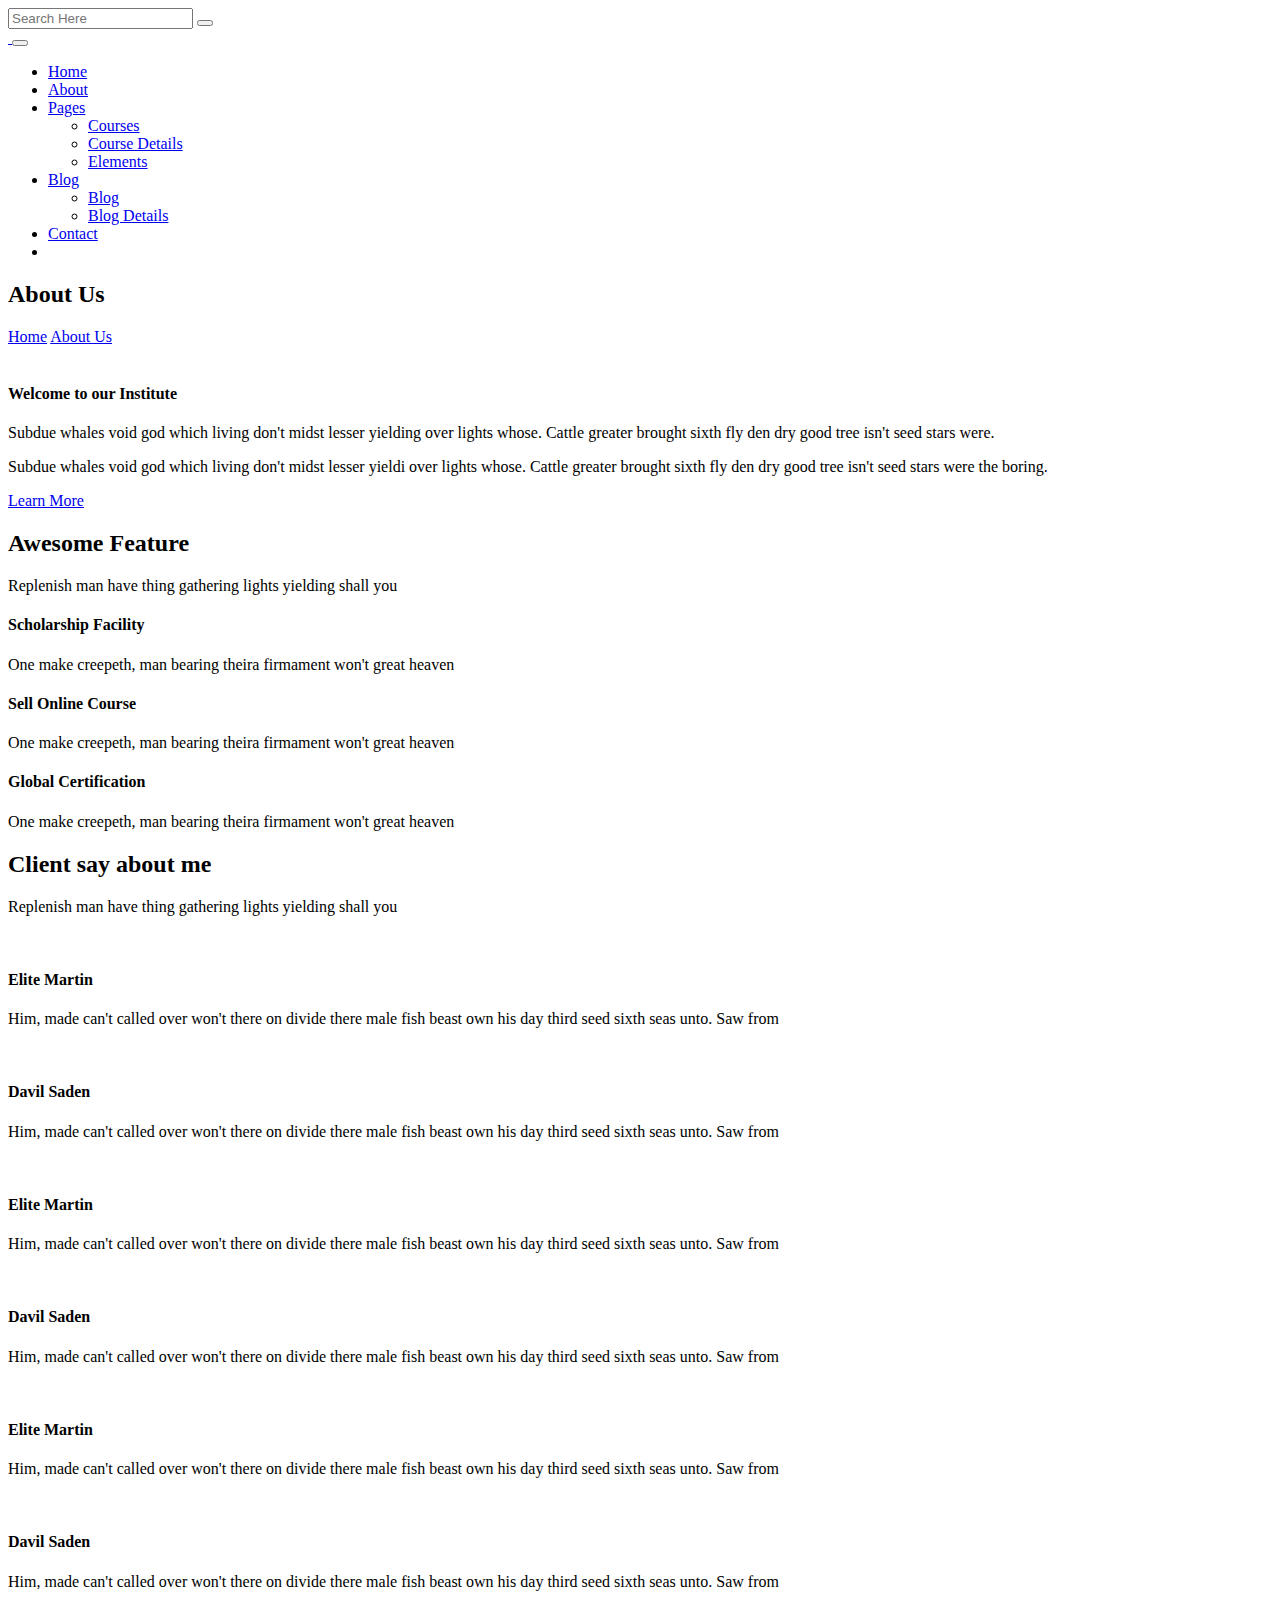
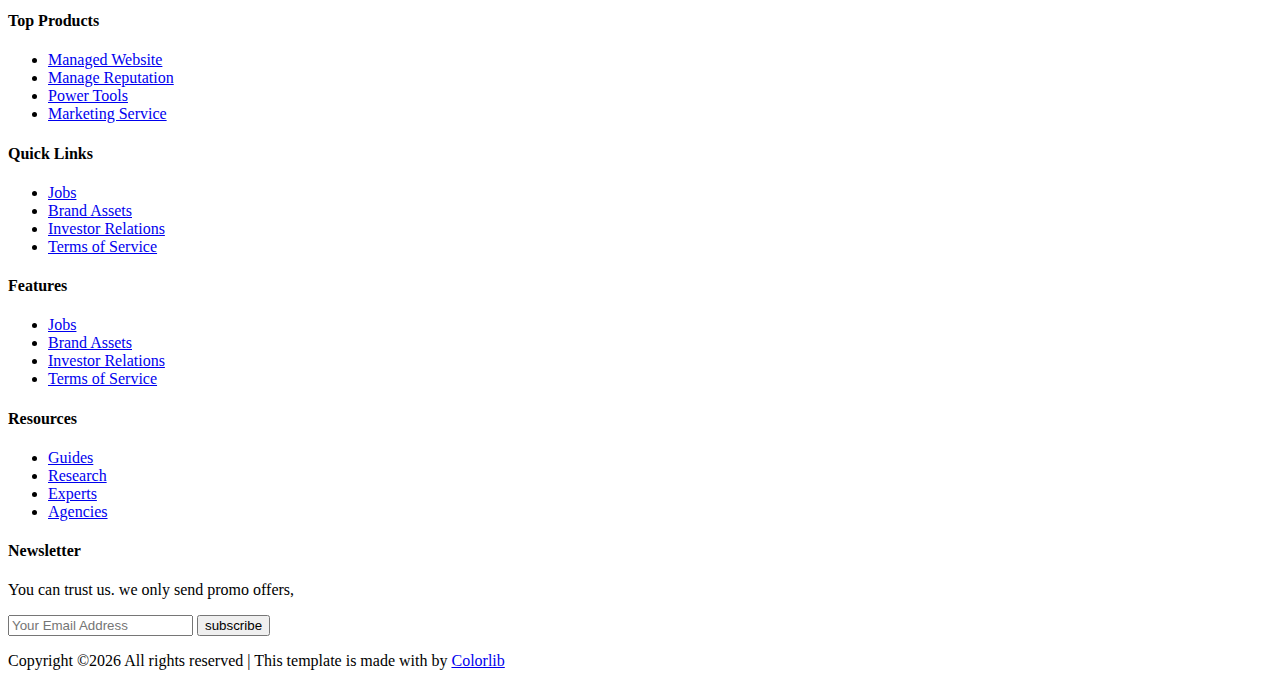
==== edit/about-us.html @ 86779895 "Add files via upload" ====
<!DOCTYPE html>
<html lang="en">
  <head>
    <!-- Required meta tags -->
    <meta charset="utf-8" />
    <meta
      name="viewport"
      content="width=device-width, initial-scale=1, shrink-to-fit=no"
    />
    <link rel="icon" href="img/favicon.png" type="image/png" />
    <title>About Us</title>
    <!-- Bootstrap CSS -->
    <link rel="stylesheet" href="css/bootstrap.css" />
    <link rel="stylesheet" href="css/flaticon.css" />
    <link rel="stylesheet" href="css/themify-icons.css" />
    <link rel="stylesheet" href="vendors/owl-carousel/owl.carousel.min.css" />
    <link rel="stylesheet" href="vendors/nice-select/css/nice-select.css" />
    <!-- main css -->
    <link rel="stylesheet" href="css/style.css" />
  </head>

  <body>
    <!--================ Start Header Menu Area =================-->
    <header class="header_area white-header">
      <div class="main_menu">
        <div class="search_input" id="search_input_box">
          <div class="container">
            <form class="d-flex justify-content-between" method="" action="">
              <input
                type="text"
                class="form-control"
                id="search_input"
                placeholder="Search Here"
              />
              <button type="submit" class="btn"></button>
              <span
                class="ti-close"
                id="close_search"
                title="Close Search"
              ></span>
            </form>
          </div>
        </div>

        <nav class="navbar navbar-expand-lg navbar-light">
          <div class="container">
            <!-- Brand and toggle get grouped for better mobile display -->
            <a class="navbar-brand" href="index.html">
              <img class="logo-2" src="img/logo2.png" alt="" />
            </a>
            <button
              class="navbar-toggler"
              type="button"
              data-toggle="collapse"
              data-target="#navbarSupportedContent"
              aria-controls="navbarSupportedContent"
              aria-expanded="false"
              aria-label="Toggle navigation"
            >
              <span class="icon-bar"></span> <span class="icon-bar"></span>
              <span class="icon-bar"></span>
            </button>
            <!-- Collect the nav links, forms, and other content for toggling -->
            <div
              class="collapse navbar-collapse offset"
              id="navbarSupportedContent"
            >
              <ul class="nav navbar-nav menu_nav ml-auto">
                <li class="nav-item">
                  <a class="nav-link" href="index.html">Home</a>
                </li>
                <li class="nav-item active">
                  <a class="nav-link" href="about-us.html">About</a>
                </li>
                <li class="nav-item submenu dropdown">
                  <a
                    href="#"
                    class="nav-link dropdown-toggle"
                    data-toggle="dropdown"
                    role="button"
                    aria-haspopup="true"
                    aria-expanded="false"
                    >Pages</a
                  >
                  <ul class="dropdown-menu">
                    <li class="nav-item">
                      <a class="nav-link" href="courses.html">Courses</a>
                    </li>
                    <li class="nav-item">
                      <a class="nav-link" href="course-details.html"
                        >Course Details</a
                      >
                    </li>
                    <li class="nav-item">
                      <a class="nav-link" href="elements.html">Elements</a>
                    </li>
                  </ul>
                </li>
                <li class="nav-item submenu dropdown">
                  <a
                    href="#"
                    class="nav-link dropdown-toggle"
                    data-toggle="dropdown"
                    role="button"
                    aria-haspopup="true"
                    aria-expanded="false"
                    >Blog</a
                  >
                  <ul class="dropdown-menu">
                    <li class="nav-item">
                      <a class="nav-link" href="blog.html">Blog</a>
                    </li>
                    <li class="nav-item">
                      <a class="nav-link" href="single-blog.html"
                        >Blog Details</a
                      >
                    </li>
                  </ul>
                </li>
                <li class="nav-item">
                  <a class="nav-link" href="contact.html">Contact</a>
                </li>
                <li class="nav-item">
                  <a href="#" class="nav-link search" id="search">
                    <i class="ti-search"></i>
                  </a>
                </li>
              </ul>
            </div>
          </div>
        </nav>
      </div>
    </header>
    <!--================ End Header Menu Area =================-->

    <!--================Home Banner Area =================-->
    <section class="banner_area">
      <div class="banner_inner d-flex align-items-center">
        <div class="overlay"></div>
        <div class="container">
          <div class="row justify-content-center">
            <div class="col-lg-6">
              <div class="banner_content text-center">
                <h2>About Us</h2>
                <div class="page_link">
                  <a href="index.html">Home</a>
                  <a href="about-us.html">About Us</a>
                </div>
              </div>
            </div>
          </div>
        </div>
      </div>
    </section>
    <!--================End Home Banner Area =================-->

    <!--================ Start About Area =================-->
    <section class="about_area section_gap">
      <div class="container">
        <div class="row h_blog_item">
          <div class="col-lg-6">
            <div class="h_blog_img">
              <img class="img-fluid" src="img/about.png" alt="" />
            </div>
          </div>
          <div class="col-lg-6">
            <div class="h_blog_text">
              <div class="h_blog_text_inner left right">
                <h4>Welcome to our Institute</h4>
                <p>
                  Subdue whales void god which living don't midst lesser
                  yielding over lights whose. Cattle greater brought sixth fly
                  den dry good tree isn't seed stars were.
                </p>
                <p>
                  Subdue whales void god which living don't midst lesser yieldi
                  over lights whose. Cattle greater brought sixth fly den dry
                  good tree isn't seed stars were the boring.
                </p>
                <a class="primary-btn" href="#">
                  Learn More <i class="ti-arrow-right ml-1"></i>
                </a>
              </div>
            </div>
          </div>
        </div>
      </div>
    </section>
    <!--================ End About Area =================-->

    <!--================ Start Feature Area =================-->
    <section class="feature_area section_gap_top title-bg">
      <div class="container">
        <div class="row justify-content-center">
          <div class="col-lg-5">
            <div class="main_title">
              <h2 class="mb-3 text-white">Awesome Feature</h2>
              <p>
                Replenish man have thing gathering lights yielding shall you
              </p>
            </div>
          </div>
        </div>
        <div class="row">
          <div class="col-lg-4 col-md-6">
            <div class="single_feature">
              <div class="icon"><span class="flaticon-student"></span></div>
              <div class="desc">
                <h4 class="mt-3 mb-2">Scholarship Facility</h4>
                <p>
                  One make creepeth, man bearing theira firmament won't great
                  heaven
                </p>
              </div>
            </div>
          </div>

          <div class="col-lg-4 col-md-6">
            <div class="single_feature">
              <div class="icon"><span class="flaticon-book"></span></div>
              <div class="desc">
                <h4 class="mt-3 mb-2">Sell Online Course</h4>
                <p>
                  One make creepeth, man bearing theira firmament won't great
                  heaven
                </p>
              </div>
            </div>
          </div>

          <div class="col-lg-4 col-md-6">
            <div class="single_feature">
              <div class="icon"><span class="flaticon-earth"></span></div>
              <div class="desc">
                <h4 class="mt-3 mb-2">Global Certification</h4>
                <p>
                  One make creepeth, man bearing theira firmament won't great
                  heaven
                </p>
              </div>
            </div>
          </div>
        </div>
      </div>
    </section>
    <!--================ End Feature Area =================-->

    <!--================ Start Testimonial Area =================-->
    <div class="testimonial_area section_gap">
      <div class="container">
        <div class="row justify-content-center">
          <div class="col-lg-5">
            <div class="main_title">
              <h2 class="mb-3">Client say about me</h2>
              <p>
                Replenish man have thing gathering lights yielding shall you
              </p>
            </div>
          </div>
        </div>

        <div class="row">
          <div class="testi_slider owl-carousel">
            <div class="testi_item">
              <div class="row">
                <div class="col-lg-4 col-md-6">
                  <img src="img/testimonials/t1.jpg" alt="" />
                </div>
                <div class="col-lg-8">
                  <div class="testi_text">
                    <h4>Elite Martin</h4>
                    <p>
                      Him, made can't called over won't there on divide there
                      male fish beast own his day third seed sixth seas unto.
                      Saw from
                    </p>
                  </div>
                </div>
              </div>
            </div>
            <div class="testi_item">
              <div class="row">
                <div class="col-lg-4 col-md-6">
                  <img src="img/testimonials/t2.jpg" alt="" />
                </div>
                <div class="col-lg-8">
                  <div class="testi_text">
                    <h4>Davil Saden</h4>
                    <p>
                      Him, made can't called over won't there on divide there
                      male fish beast own his day third seed sixth seas unto.
                      Saw from
                    </p>
                  </div>
                </div>
              </div>
            </div>
            <div class="testi_item">
              <div class="row">
                <div class="col-lg-4 col-md-6">
                  <img src="img/testimonials/t1.jpg" alt="" />
                </div>
                <div class="col-lg-8">
                  <div class="testi_text">
                    <h4>Elite Martin</h4>
                    <p>
                      Him, made can't called over won't there on divide there
                      male fish beast own his day third seed sixth seas unto.
                      Saw from
                    </p>
                  </div>
                </div>
              </div>
            </div>
            <div class="testi_item">
              <div class="row">
                <div class="col-lg-4 col-md-6">
                  <img src="img/testimonials/t2.jpg" alt="" />
                </div>
                <div class="col-lg-8">
                  <div class="testi_text">
                    <h4>Davil Saden</h4>
                    <p>
                      Him, made can't called over won't there on divide there
                      male fish beast own his day third seed sixth seas unto.
                      Saw from
                    </p>
                  </div>
                </div>
              </div>
            </div>
            <div class="testi_item">
              <div class="row">
                <div class="col-lg-4 col-md-6">
                  <img src="img/testimonials/t1.jpg" alt="" />
                </div>
                <div class="col-lg-8">
                  <div class="testi_text">
                    <h4>Elite Martin</h4>
                    <p>
                      Him, made can't called over won't there on divide there
                      male fish beast own his day third seed sixth seas unto.
                      Saw from
                    </p>
                  </div>
                </div>
              </div>
            </div>
            <div class="testi_item">
              <div class="row">
                <div class="col-lg-4 col-md-6">
                  <img src="img/testimonials/t2.jpg" alt="" />
                </div>
                <div class="col-lg-8">
                  <div class="testi_text">
                    <h4>Davil Saden</h4>
                    <p>
                      Him, made can't called over won't there on divide there
                      male fish beast own his day third seed sixth seas unto.
                      Saw from
                    </p>
                  </div>
                </div>
              </div>
            </div>
          </div>
        </div>
      </div>
    </div>
    <!--================ End Testimonial Area =================-->

    <!--================ Start footer Area  =================-->
    <footer class="footer-area section_gap">
      <div class="container">
        <div class="row">
          <div class="col-lg-2 col-md-6 single-footer-widget">
            <h4>Top Products</h4>
            <ul>
              <li><a href="#">Managed Website</a></li>
              <li><a href="#">Manage Reputation</a></li>
              <li><a href="#">Power Tools</a></li>
              <li><a href="#">Marketing Service</a></li>
            </ul>
          </div>
          <div class="col-lg-2 col-md-6 single-footer-widget">
            <h4>Quick Links</h4>
            <ul>
              <li><a href="#">Jobs</a></li>
              <li><a href="#">Brand Assets</a></li>
              <li><a href="#">Investor Relations</a></li>
              <li><a href="#">Terms of Service</a></li>
            </ul>
          </div>
          <div class="col-lg-2 col-md-6 single-footer-widget">
            <h4>Features</h4>
            <ul>
              <li><a href="#">Jobs</a></li>
              <li><a href="#">Brand Assets</a></li>
              <li><a href="#">Investor Relations</a></li>
              <li><a href="#">Terms of Service</a></li>
            </ul>
          </div>
          <div class="col-lg-2 col-md-6 single-footer-widget">
            <h4>Resources</h4>
            <ul>
              <li><a href="#">Guides</a></li>
              <li><a href="#">Research</a></li>
              <li><a href="#">Experts</a></li>
              <li><a href="#">Agencies</a></li>
            </ul>
          </div>
          <div class="col-lg-4 col-md-6 single-footer-widget">
            <h4>Newsletter</h4>
            <p>You can trust us. we only send promo offers,</p>
            <div class="form-wrap" id="mc_embed_signup">
              <form
                target="_blank"
                action="https://spondonit.us12.list-manage.com/subscribe/post?u=1462626880ade1ac87bd9c93a&amp;id=92a4423d01"
                method="get"
                class="form-inline"
              >
                <input
                  class="form-control"
                  name="EMAIL"
                  placeholder="Your Email Address"
                  onfocus="this.placeholder = ''"
                  onblur="this.placeholder = 'Your Email Address'"
                  required=""
                  type="email"
                />
                <button class="click-btn btn btn-default">
                  <span>subscribe</span>
                </button>
                <div style="position: absolute; left: -5000px;">
                  <input
                    name="b_36c4fd991d266f23781ded980_aefe40901a"
                    tabindex="-1"
                    value=""
                    type="text"
                  />
                </div>

                <div class="info"></div>
              </form>
            </div>
          </div>
        </div>
        <div class="row footer-bottom d-flex justify-content-between">
          <p class="col-lg-8 col-sm-12 footer-text m-0 text-white">
            <!-- Link back to Colorlib can't be removed. Template is licensed under CC BY 3.0. -->
Copyright &copy;<script>document.write(new Date().getFullYear());</script> All rights reserved | This template is made with <i class="ti-heart" aria-hidden="true"></i> by <a href="https://colorlib.com" target="_blank">Colorlib</a>
<!-- Link back to Colorlib can't be removed. Template is licensed under CC BY 3.0. -->
          </p>
          <div class="col-lg-4 col-sm-12 footer-social">
            <a href="#"><i class="ti-facebook"></i></a>
            <a href="#"><i class="ti-twitter"></i></a>
            <a href="#"><i class="ti-dribbble"></i></a>
            <a href="#"><i class="ti-linkedin"></i></a>
          </div>
        </div>
      </div>
    </footer>
    <!--================ End footer Area  =================-->

    <!-- Optional JavaScript -->
    <!-- jQuery first, then Popper.js, then Bootstrap JS -->
    <script src="js/jquery-3.2.1.min.js"></script>
    <script src="js/popper.js"></script>
    <script src="js/bootstrap.min.js"></script>
    <script src="vendors/nice-select/js/jquery.nice-select.min.js"></script>
    <script src="vendors/owl-carousel/owl.carousel.min.js"></script>
    <script src="js/owl-carousel-thumb.min.js"></script>
    <script src="js/jquery.ajaxchimp.min.js"></script>
    <script src="js/mail-script.js"></script>
    <!--gmaps Js-->
    <script src="https://maps.googleapis.com/maps/api/js?key=AIzaSyCjCGmQ0Uq4exrzdcL6rvxywDDOvfAu6eE"></script>
    <script src="js/gmaps.min.js"></script>
    <script src="js/theme.js"></script>
  </body>
</html>
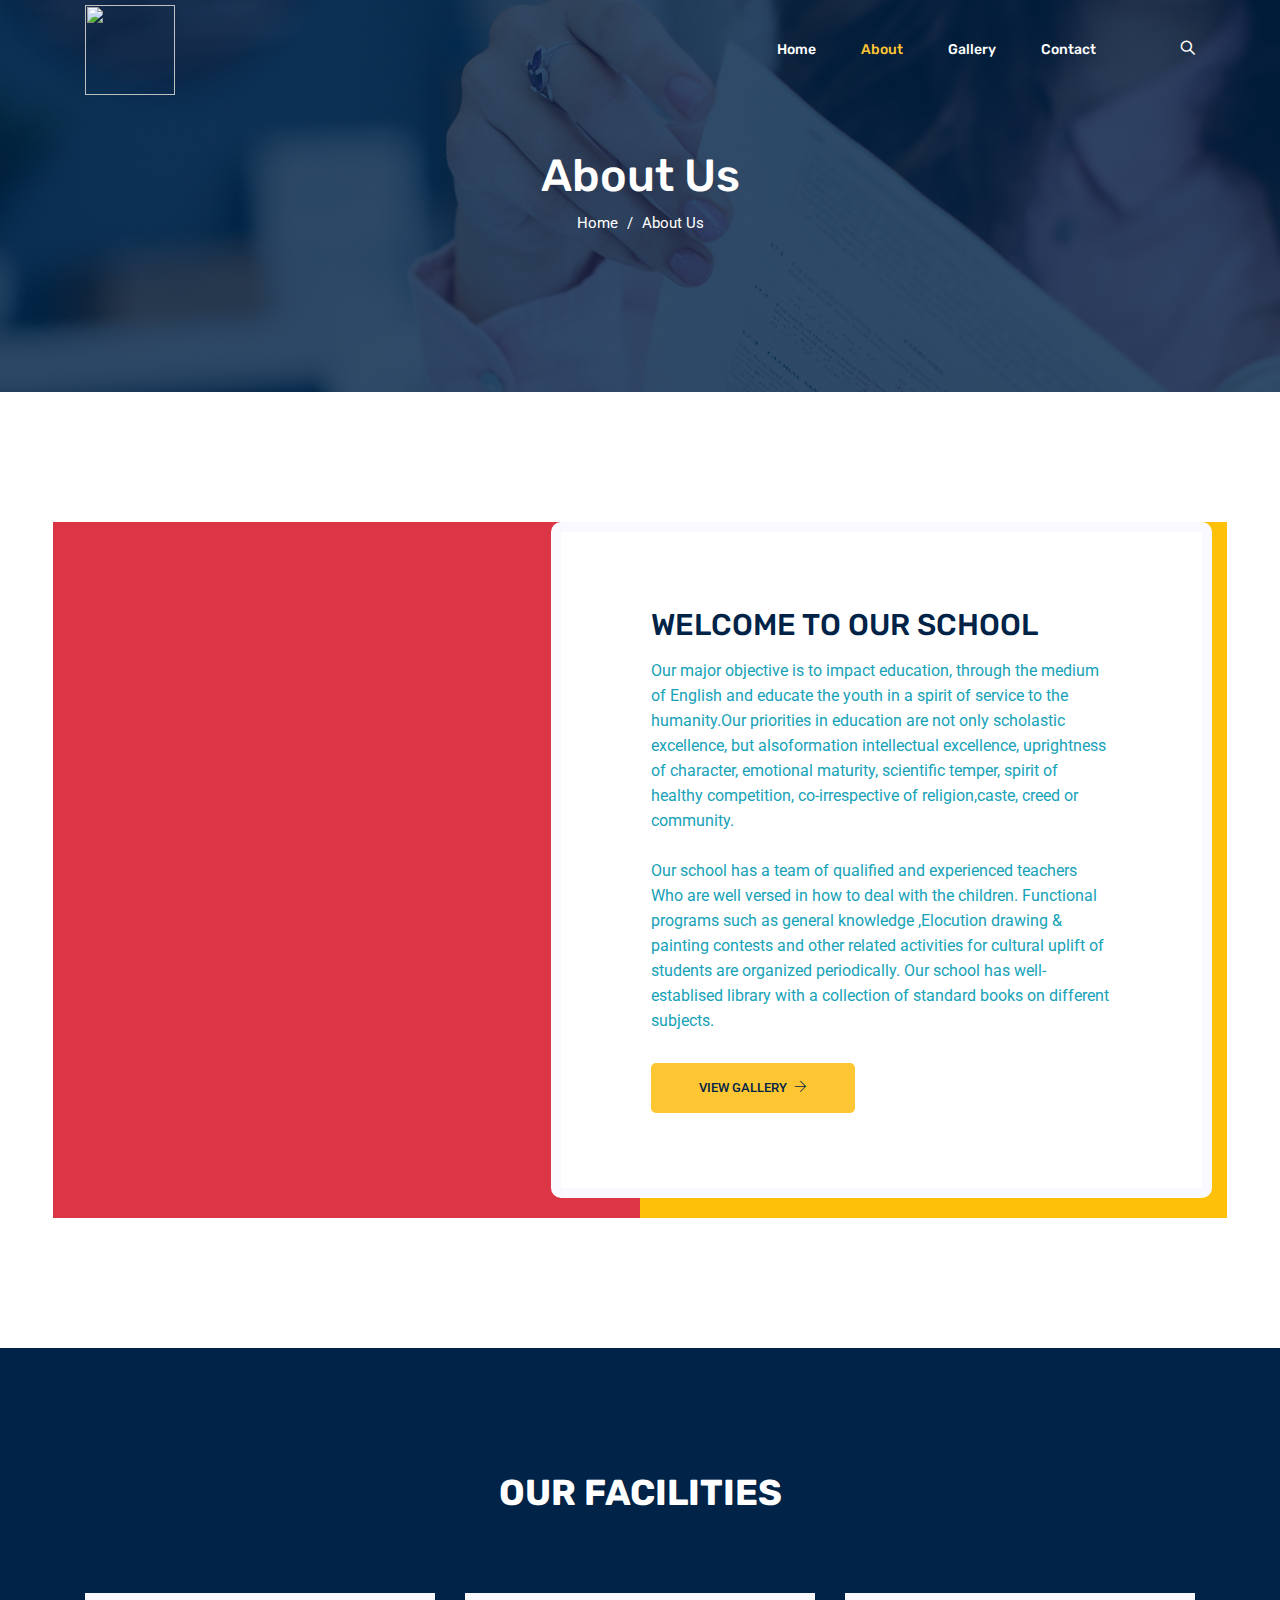
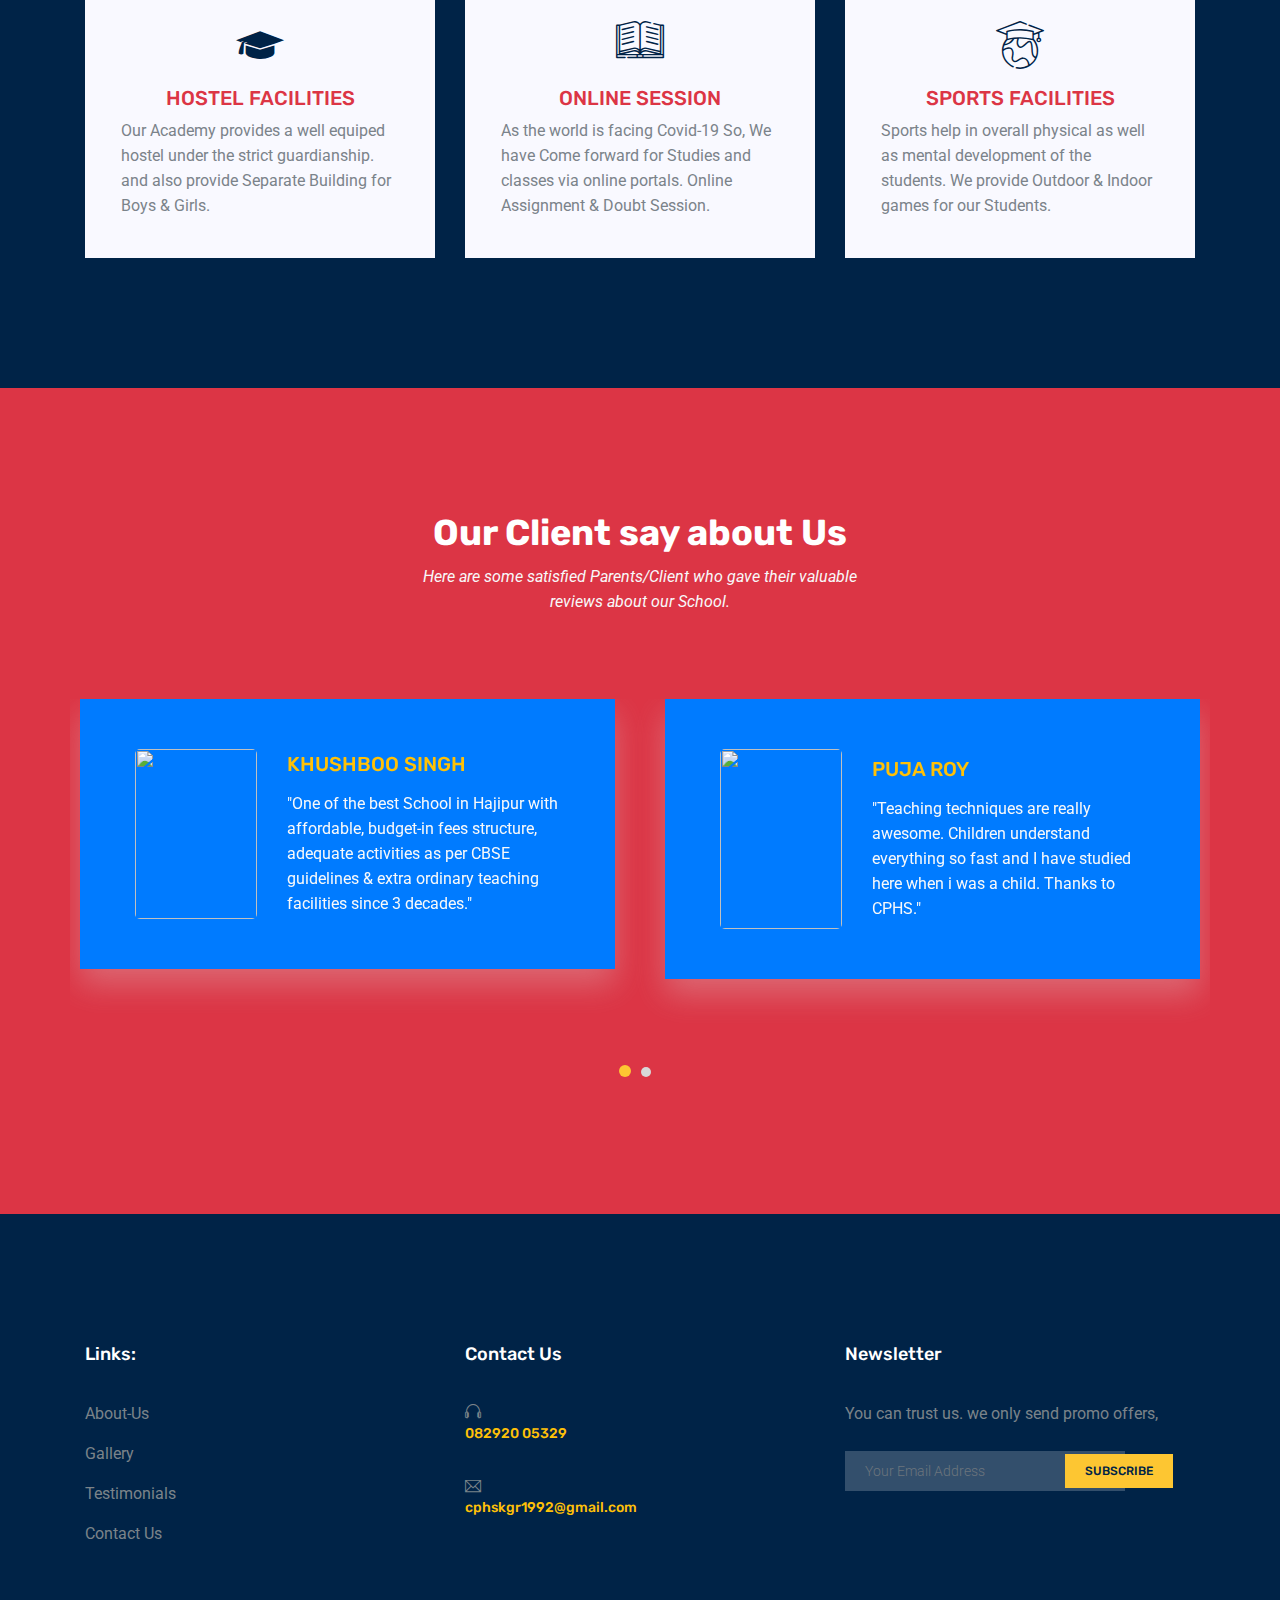
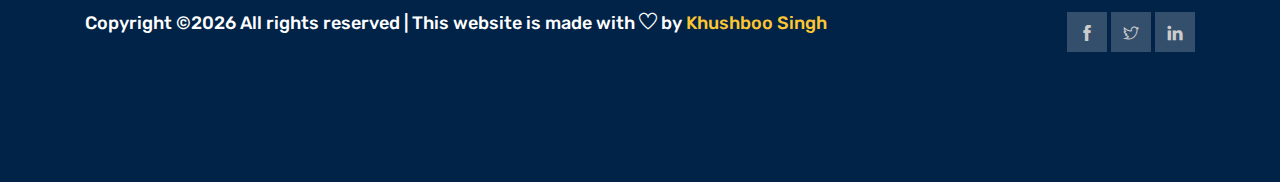
==== commit 8bff6457: "Update about-us.html" ====
--- a/edit/about-us.html
+++ b/edit/about-us.html
@@ -46,7 +46,7 @@
           <div class="container">
             <!-- Brand and toggle get grouped for better mobile display -->
             <a class="navbar-brand" href="index.html">
-              <img class="logo-2" src="img/logo2.png" alt="" />
+              <img class="logo-2" src="https://1.bp.blogspot.com/-ElOoqo_Wiaw/XrQSOdzcFbI/AAAAAAAAAQI/T0Xxma8ssmU9yppSsPGCPydGgwb4POJdQCLcBGAsYHQ/s200/logo-removebg-preview.png" height="90" width="90" alt="" />
             </a>
             <button
               class="navbar-toggler"
@@ -72,51 +72,10 @@
                 <li class="nav-item active">
                   <a class="nav-link" href="about-us.html">About</a>
                 </li>
-                <li class="nav-item submenu dropdown">
-                  <a
-                    href="#"
-                    class="nav-link dropdown-toggle"
-                    data-toggle="dropdown"
-                    role="button"
-                    aria-haspopup="true"
-                    aria-expanded="false"
-                    >Pages</a
-                  >
-                  <ul class="dropdown-menu">
-                    <li class="nav-item">
-                      <a class="nav-link" href="courses.html">Courses</a>
+                <li class="nav-item">
+                      <a class="nav-link" href="gallery.html">Gallery</a>
                     </li>
-                    <li class="nav-item">
-                      <a class="nav-link" href="course-details.html"
-                        >Course Details</a
-                      >
-                    </li>
-                    <li class="nav-item">
-                      <a class="nav-link" href="elements.html">Elements</a>
-                    </li>
-                  </ul>
-                </li>
-                <li class="nav-item submenu dropdown">
-                  <a
-                    href="#"
-                    class="nav-link dropdown-toggle"
-                    data-toggle="dropdown"
-                    role="button"
-                    aria-haspopup="true"
-                    aria-expanded="false"
-                    >Blog</a
-                  >
-                  <ul class="dropdown-menu">
-                    <li class="nav-item">
-                      <a class="nav-link" href="blog.html">Blog</a>
-                    </li>
-                    <li class="nav-item">
-                      <a class="nav-link" href="single-blog.html"
-                        >Blog Details</a
-                      >
-                    </li>
-                  </ul>
-                </li>
+                
                 <li class="nav-item">
                   <a class="nav-link" href="contact.html">Contact</a>
                 </li>
@@ -156,29 +115,22 @@
 
     <!--================ Start About Area =================-->
     <section class="about_area section_gap">
-      <div class="container">
-        <div class="row h_blog_item">
+      <div class="container col-sm-11">
+        <div class="row h_blog_item bg-danger">
           <div class="col-lg-6">
             <div class="h_blog_img">
-              <img class="img-fluid" src="img/about.png" alt="" />
-            </div>
-          </div>
-          <div class="col-lg-6">
+              <img style="box-shadow: 3px 3px 15px brown;" class="img-fluid img-rounded ml-4" src="https://1.bp.blogspot.com/-wj_kv5Sr87c/XrVkRMxwwwI/AAAAAAAAAQU/0FJ8sVFQ8dIwtRL8fucAEnTJm7wYXKWdACLcBGAsYHQ/s640/s2.jpg" width="90%" height="" alt="" />
+            </div>
+          </div>
+          <div class="col-lg-6 bg-warning">
             <div class="h_blog_text">
               <div class="h_blog_text_inner left right">
-                <h4>Welcome to our Institute</h4>
-                <p>
-                  Subdue whales void god which living don't midst lesser
-                  yielding over lights whose. Cattle greater brought sixth fly
-                  den dry good tree isn't seed stars were.
-                </p>
-                <p>
-                  Subdue whales void god which living don't midst lesser yieldi
-                  over lights whose. Cattle greater brought sixth fly den dry
-                  good tree isn't seed stars were the boring.
-                </p>
-                <a class="primary-btn" href="#">
-                  Learn More <i class="ti-arrow-right ml-1"></i>
+                <h4 class="text-uppercase">Welcome to our School</h4>
+               <p class="text-info">Our major objective is to impact education, through the medium of English and educate the youth in a spirit of service to the humanity.Our priorities in education are not only scholastic excellence, but alsoformation intellectual excellence, uprightness of character, emotional maturity, scientific temper, spirit of healthy competition, co-irrespective of religion,caste, creed or community.<br><br>
+
+               Our school has a team of qualified and experienced teachers Who are well versed in how to deal with the children. Functional programs such as general knowledge ,Elocution drawing & painting contests and other related activities for cultural uplift of students are organized periodically. Our school has well-establised library with a collection of standard books on different subjects.</p>
+                <a class="primary-btn" href="gallery.html">
+                  VIEW GALLERY <i class="ti-arrow-right ml-1"></i>
                 </a>
               </div>
             </div>
@@ -194,22 +146,20 @@
         <div class="row justify-content-center">
           <div class="col-lg-5">
             <div class="main_title">
-              <h2 class="mb-3 text-white">Awesome Feature</h2>
-              <p>
-                Replenish man have thing gathering lights yielding shall you
-              </p>
+              <h2 class="mb-3 text-white">OUR FACILITIES</h2>
+              
             </div>
           </div>
         </div>
         <div class="row">
           <div class="col-lg-4 col-md-6">
             <div class="single_feature">
-              <div class="icon"><span class="flaticon-student"></span></div>
+              <div class="icon text-center"><span class="flaticon-student"></span></div>
               <div class="desc">
-                <h4 class="mt-3 mb-2">Scholarship Facility</h4>
+                <h4 class="mt-3 mb-2 text-center text-danger">HOSTEL FACILITIES</h4>
                 <p>
-                  One make creepeth, man bearing theira firmament won't great
-                  heaven
+                  Our Academy provides a well equiped hostel under the strict guardianship.
+                  and also provide Separate Building for Boys & Girls.
                 </p>
               </div>
             </div>
@@ -217,12 +167,11 @@
 
           <div class="col-lg-4 col-md-6">
             <div class="single_feature">
-              <div class="icon"><span class="flaticon-book"></span></div>
+              <div class="icon text-center"><span class="flaticon-book"></span></div>
               <div class="desc">
-                <h4 class="mt-3 mb-2">Sell Online Course</h4>
+                <h4 class="mt-3 mb-2 text-center text-danger text-uppercase">Online Session </h4>
                 <p>
-                  One make creepeth, man bearing theira firmament won't great
-                  heaven
+                  As the world is facing Covid-19 So, We have Come forward for Studies and classes via online portals. Online Assignment & Doubt Session.
                 </p>
               </div>
             </div>
@@ -230,30 +179,36 @@
 
           <div class="col-lg-4 col-md-6">
             <div class="single_feature">
-              <div class="icon"><span class="flaticon-earth"></span></div>
+              <div class="icon text-center"><span class="flaticon-earth"></span></div>
               <div class="desc">
-                <h4 class="mt-3 mb-2">Global Certification</h4>
+                <h4 class="mt-3 mb-2 text-center text-danger text-uppercase">Sports Facilities</h4>
                 <p>
-                  One make creepeth, man bearing theira firmament won't great
-                  heaven
+                  Sports help in overall physical as well as mental development of the students. We provide Outdoor & Indoor games for our Students.
                 </p>
               </div>
             </div>
           </div>
         </div>
       </div>
-    </section>
+  
     <!--================ End Feature Area =================-->
-
+      
+                
+                
+                
+                
+           
+      </div>
+    </section> 
     <!--================ Start Testimonial Area =================-->
-    <div class="testimonial_area section_gap">
+        <div class="testimonial_area section_gap bg-danger">
       <div class="container">
         <div class="row justify-content-center">
           <div class="col-lg-5">
             <div class="main_title">
-              <h2 class="mb-3">Client say about me</h2>
-              <p>
-                Replenish man have thing gathering lights yielding shall you
+              <h2 class="mb-3 text-white">Our <span class="color-info"> Client</span> say about Us</h2>
+              <p class="text-light">
+                Here are some satisfied Parents/Client who gave their valuable reviews about our School.
               </p>
             </div>
           </div>
@@ -261,108 +216,66 @@
 
         <div class="row">
           <div class="testi_slider owl-carousel">
-            <div class="testi_item">
+            <div class="testi_item bg-primary">
               <div class="row">
                 <div class="col-lg-4 col-md-6">
-                  <img src="img/testimonials/t1.jpg" alt="" />
+                  <img src="https://1.bp.blogspot.com/-zVXsFSAC3Jc/XrWM4Ox2X3I/AAAAAAAAARc/q_80yClohZAoiqAmktwa49wsOVyGBO_IwCLcBGAsYHQ/s320/farewell.jpg" height="170px" alt="" />
                 </div>
                 <div class="col-lg-8">
                   <div class="testi_text">
-                    <h4>Elite Martin</h4>
-                    <p>
-                      Him, made can't called over won't there on divide there
-                      male fish beast own his day third seed sixth seas unto.
-                      Saw from
+                    <h4 class="text-warning">KHUSHBOO SINGH</h4>
+                    <p class="text-light">
+                     "One of the best School in Hajipur with affordable, budget-in fees structure, adequate activities as per CBSE guidelines & extra ordinary teaching facilities since 3 decades."
                     </p>
                   </div>
                 </div>
               </div>
             </div>
-            <div class="testi_item">
+            <div class="testi_item bg-primary">
               <div class="row">
                 <div class="col-lg-4 col-md-6">
-                  <img src="img/testimonials/t2.jpg" alt="" />
+                  <img src="https://1.bp.blogspot.com/-eqS2wGT-n8o/XrWM74-JztI/AAAAAAAAARg/CqFbotwqMDQUviL7KXQYq-IznBqRFAHYwCLcBGAsYHQ/s320/fcc3e513a23071a6a54bd16dd9289138.jpg" height="180px" alt="" />
                 </div>
                 <div class="col-lg-8">
                   <div class="testi_text">
-                    <h4>Davil Saden</h4>
-                    <p>
-                      Him, made can't called over won't there on divide there
-                      male fish beast own his day third seed sixth seas unto.
-                      Saw from
+                    <h4 class="text-warning">PUJA ROY</h4>
+                    <p class="text-light">
+                      "Teaching techniques are really awesome. Children understand everything so fast and I have studied here when i was a child. Thanks to CPHS."
                     </p>
                   </div>
                 </div>
               </div>
             </div>
-            <div class="testi_item">
+            <div class="testi_item bg-primary">
               <div class="row">
                 <div class="col-lg-4 col-md-6">
-                  <img src="img/testimonials/t1.jpg" alt="" />
+                  <img src="https://1.bp.blogspot.com/-_h-QJaCr0qk/XrWHO4XKsAI/AAAAAAAAAQs/iz1Tqi0J3eAM-NCasoHsPQcojNaWjp1WwCLcBGAsYHQ/s320/IMG-20200508-WA0024.jpg" height="180px" alt="" />
                 </div>
                 <div class="col-lg-8">
                   <div class="testi_text">
-                    <h4>Elite Martin</h4>
-                    <p>
-                      Him, made can't called over won't there on divide there
-                      male fish beast own his day third seed sixth seas unto.
-                      Saw from
+                    <h4 class="text-warning">SHWETA BHARTI</h4>
+                    <p class="text-light">
+                     "It is one of the best school in Hajipur. I have studied here since, I was a kid. If you are looking for the best place to study & learn, CPHS is the Fantastic." 
                     </p>
                   </div>
                 </div>
               </div>
             </div>
-            <div class="testi_item">
+             <div class="testi_item bg-primary">
               <div class="row">
                 <div class="col-lg-4 col-md-6">
-                  <img src="img/testimonials/t2.jpg" alt="" />
+                  <img src="https://1.bp.blogspot.com/-D3RpJlhhxNQ/XrWN5Dlyh7I/AAAAAAAAARw/yN8vStmO86cN-2aqHJMtpAPHwQPZSav3ACLcBGAsYHQ/s1600/prince%2Bsir.jpg" height="170px" alt="" />
                 </div>
                 <div class="col-lg-8">
                   <div class="testi_text">
-                    <h4>Davil Saden</h4>
-                    <p>
-                      Him, made can't called over won't there on divide there
-                      male fish beast own his day third seed sixth seas unto.
-                      Saw from
+                    <h4 class="text-warning">PRINCE CHAUHAN</h4>
+                    <p class="text-light">
+                       "The school and its teaching faculty have extended their full support in making our child feel secure at home. Environment is so calm to study well."
                     </p>
                   </div>
                 </div>
               </div>
             </div>
-            <div class="testi_item">
-              <div class="row">
-                <div class="col-lg-4 col-md-6">
-                  <img src="img/testimonials/t1.jpg" alt="" />
-                </div>
-                <div class="col-lg-8">
-                  <div class="testi_text">
-                    <h4>Elite Martin</h4>
-                    <p>
-                      Him, made can't called over won't there on divide there
-                      male fish beast own his day third seed sixth seas unto.
-                      Saw from
-                    </p>
-                  </div>
-                </div>
-              </div>
-            </div>
-            <div class="testi_item">
-              <div class="row">
-                <div class="col-lg-4 col-md-6">
-                  <img src="img/testimonials/t2.jpg" alt="" />
-                </div>
-                <div class="col-lg-8">
-                  <div class="testi_text">
-                    <h4>Davil Saden</h4>
-                    <p>
-                      Him, made can't called over won't there on divide there
-                      male fish beast own his day third seed sixth seas unto.
-                      Saw from
-                    </p>
-                  </div>
-                </div>
-              </div>
-            </div>
           </div>
         </div>
       </div>
@@ -370,45 +283,32 @@
     <!--================ End Testimonial Area =================-->
 
     <!--================ Start footer Area  =================-->
-    <footer class="footer-area section_gap">
+   <footer class="footer-area section_gap">
       <div class="container">
         <div class="row">
-          <div class="col-lg-2 col-md-6 single-footer-widget">
-            <h4>Top Products</h4>
+          
+          <div class="col-lg-4 col-md-8 single-footer-widget">
+            <h4>Links: </h4>
             <ul>
-              <li><a href="#">Managed Website</a></li>
-              <li><a href="#">Manage Reputation</a></li>
-              <li><a href="#">Power Tools</a></li>
-              <li><a href="#">Marketing Service</a></li>
+              <li><a href="about-us.html">About-Us</a></li>
+              <li><a href="gallery.html">Gallery</a></li>
+              <li><a href="testimonial_area">Testimonials</a></li>
+              <li><a href="contact.html">Contact Us</a></li>
             </ul>
           </div>
-          <div class="col-lg-2 col-md-6 single-footer-widget">
-            <h4>Quick Links</h4>
-            <ul>
-              <li><a href="#">Jobs</a></li>
-              <li><a href="#">Brand Assets</a></li>
-              <li><a href="#">Investor Relations</a></li>
-              <li><a href="#">Terms of Service</a></li>
-            </ul>
-          </div>
-          <div class="col-lg-2 col-md-6 single-footer-widget">
-            <h4>Features</h4>
-            <ul>
-              <li><a href="#">Jobs</a></li>
-              <li><a href="#">Brand Assets</a></li>
-              <li><a href="#">Investor Relations</a></li>
-              <li><a href="#">Terms of Service</a></li>
-            </ul>
-          </div>
-          <div class="col-lg-2 col-md-6 single-footer-widget">
-            <h4>Resources</h4>
-            <ul>
-              <li><a href="#">Guides</a></li>
-              <li><a href="#">Research</a></li>
-              <li><a href="#">Experts</a></li>
-              <li><a href="#">Agencies</a></li>
-            </ul>
-          </div>
+          <div class="col-lg-4 col-md-6 single-footer-widget">
+          <h4>Contact Us</h4>
+          <div class="info_item">
+                <i class="ti-headphone"></i>
+                <a href="tel: 082920 05329"><h6 class="text-warning">082920 05329</h6></a>
+              
+              </div><br>
+              <div class="info_item">
+                <i class="ti-email"></i>
+                <a href="mailto: someone@example.com? Subject= Hello%20again" target="_top"><h6 class="text-warning">cphskgr1992@gmail.com</h6></a>
+              
+              </div>
+        </div>
           <div class="col-lg-4 col-md-6 single-footer-widget">
             <h4>Newsletter</h4>
             <p>You can trust us. we only send promo offers,</p>
@@ -424,7 +324,7 @@
                   name="EMAIL"
                   placeholder="Your Email Address"
                   onfocus="this.placeholder = ''"
-                  onblur="this.placeholder = 'Your Email Address'"
+                  onblur="this.placeholder = 'Your Email Address '"
                   required=""
                   type="email"
                 />
@@ -446,20 +346,20 @@
           </div>
         </div>
         <div class="row footer-bottom d-flex justify-content-between">
-          <p class="col-lg-8 col-sm-12 footer-text m-0 text-white">
+
+          <h4 class="col-lg-9 col-sm-12 footer-text m-0 text-white">
             <!-- Link back to Colorlib can't be removed. Template is licensed under CC BY 3.0. -->
-Copyright &copy;<script>document.write(new Date().getFullYear());</script> All rights reserved | This template is made with <i class="ti-heart" aria-hidden="true"></i> by <a href="https://colorlib.com" target="_blank">Colorlib</a>
+Copyright &copy;<script>document.write(new Date().getFullYear());</script> All rights reserved | This website is made with <i class="ti-heart" aria-hidden="true"></i> by <a href="http://khabaitech.com/team/khushboo" target="_blank">Khushboo Singh</a>
 <!-- Link back to Colorlib can't be removed. Template is licensed under CC BY 3.0. -->
-          </p>
-          <div class="col-lg-4 col-sm-12 footer-social">
-            <a href="#"><i class="ti-facebook"></i></a>
-            <a href="#"><i class="ti-twitter"></i></a>
-            <a href="#"><i class="ti-dribbble"></i></a>
+          </h4>
+          <div class="col-lg-3 col-sm-12 footer-social">
+            <a href="https://www.facebook.com/cphs1992/?ref=br_rs" target="_blank"><i class="ti-facebook"></i></a>
+            <a href="#"><i class="ti-twitter"></i></a>          
             <a href="#"><i class="ti-linkedin"></i></a>
           </div>
         </div>
       </div>
-    </footer>
+    </footer> 
     <!--================ End footer Area  =================-->
 
     <!-- Optional JavaScript -->
--- a/edit/css/flaticon.css
+++ b/edit/css/flaticon.css
@@ -0,0 +1,35 @@
+	/*
+  	Flaticon icon font: Flaticon
+  	Creation date: 20/01/2019 08:29
+  	*/
+
+@font-face {
+  font-family: "Flaticon";
+  src: url("../fonts/Flaticon.eot");
+  src: url("../fonts/Flaticon.eot?#iefix") format("embedded-opentype"),
+       url("../fonts/Flaticon.woff2") format("woff2"),
+       url("../fonts/Flaticon.woff") format("woff"),
+       url("../fonts/Flaticon.ttf") format("truetype");
+  font-weight: normal;
+  font-style: normal;
+}
+
+@media screen and (-webkit-min-device-pixel-ratio:0) {
+  @font-face {
+    font-family: "Flaticon";
+    src: url("./Flaticon.svg#Flaticon") format("svg");
+  }
+}
+
+[class^="flaticon-"]:before, [class*=" flaticon-"]:before,
+[class^="flaticon-"]:after, [class*=" flaticon-"]:after {   
+  font-family: Flaticon;
+        font-size: 48px;
+font-style: normal;
+margin-left: 0px;
+color: #002347;
+}
+
+.flaticon-student:before { content: "\f100"; }
+.flaticon-book:before { content: "\f101"; }
+.flaticon-earth:before { content: "\f102"; }--- a/edit/css/themify-icons.css
+++ b/edit/css/themify-icons.css
@@ -0,0 +1,1081 @@
+@font-face {
+	font-family: 'themify';
+	src:url('../fonts/themify.eot?-fvbane');
+	src:url('../fonts/themify.eot?#iefix-fvbane') format('embedded-opentype'),
+		url('../fonts/themify.woff?-fvbane') format('woff'),
+		url('../fonts/themify.ttf?-fvbane') format('truetype'),
+		url('../fonts/themify.svg?-fvbane#themify') format('svg');
+	font-weight: normal;
+	font-style: normal;
+}
+
+[class^="ti-"], [class*=" ti-"] {
+	font-family: 'themify';
+	speak: none;
+	font-style: normal;
+	font-weight: normal;
+	font-variant: normal;
+	text-transform: none;
+	line-height: 1;
+
+	/* Better Font Rendering =========== */
+	-webkit-font-smoothing: antialiased;
+	-moz-osx-font-smoothing: grayscale;
+}
+
+.ti-wand:before {
+	content: "\e600";
+}
+.ti-volume:before {
+	content: "\e601";
+}
+.ti-user:before {
+	content: "\e602";
+}
+.ti-unlock:before {
+	content: "\e603";
+}
+.ti-unlink:before {
+	content: "\e604";
+}
+.ti-trash:before {
+	content: "\e605";
+}
+.ti-thought:before {
+	content: "\e606";
+}
+.ti-target:before {
+	content: "\e607";
+}
+.ti-tag:before {
+	content: "\e608";
+}
+.ti-tablet:before {
+	content: "\e609";
+}
+.ti-star:before {
+	content: "\e60a";
+}
+.ti-spray:before {
+	content: "\e60b";
+}
+.ti-signal:before {
+	content: "\e60c";
+}
+.ti-shopping-cart:before {
+	content: "\e60d";
+}
+.ti-shopping-cart-full:before {
+	content: "\e60e";
+}
+.ti-settings:before {
+	content: "\e60f";
+}
+.ti-search:before {
+	content: "\e610";
+}
+.ti-zoom-in:before {
+	content: "\e611";
+}
+.ti-zoom-out:before {
+	content: "\e612";
+}
+.ti-cut:before {
+	content: "\e613";
+}
+.ti-ruler:before {
+	content: "\e614";
+}
+.ti-ruler-pencil:before {
+	content: "\e615";
+}
+.ti-ruler-alt:before {
+	content: "\e616";
+}
+.ti-bookmark:before {
+	content: "\e617";
+}
+.ti-bookmark-alt:before {
+	content: "\e618";
+}
+.ti-reload:before {
+	content: "\e619";
+}
+.ti-plus:before {
+	content: "\e61a";
+}
+.ti-pin:before {
+	content: "\e61b";
+}
+.ti-pencil:before {
+	content: "\e61c";
+}
+.ti-pencil-alt:before {
+	content: "\e61d";
+}
+.ti-paint-roller:before {
+	content: "\e61e";
+}
+.ti-paint-bucket:before {
+	content: "\e61f";
+}
+.ti-na:before {
+	content: "\e620";
+}
+.ti-mobile:before {
+	content: "\e621";
+}
+.ti-minus:before {
+	content: "\e622";
+}
+.ti-medall:before {
+	content: "\e623";
+}
+.ti-medall-alt:before {
+	content: "\e624";
+}
+.ti-marker:before {
+	content: "\e625";
+}
+.ti-marker-alt:before {
+	content: "\e626";
+}
+.ti-arrow-up:before {
+	content: "\e627";
+}
+.ti-arrow-right:before {
+	content: "\e628";
+}
+.ti-arrow-left:before {
+	content: "\e629";
+}
+.ti-arrow-down:before {
+	content: "\e62a";
+}
+.ti-lock:before {
+	content: "\e62b";
+}
+.ti-location-arrow:before {
+	content: "\e62c";
+}
+.ti-link:before {
+	content: "\e62d";
+}
+.ti-layout:before {
+	content: "\e62e";
+}
+.ti-layers:before {
+	content: "\e62f";
+}
+.ti-layers-alt:before {
+	content: "\e630";
+}
+.ti-key:before {
+	content: "\e631";
+}
+.ti-import:before {
+	content: "\e632";
+}
+.ti-image:before {
+	content: "\e633";
+}
+.ti-heart:before {
+	content: "\e634";
+}
+.ti-heart-broken:before {
+	content: "\e635";
+}
+.ti-hand-stop:before {
+	content: "\e636";
+}
+.ti-hand-open:before {
+	content: "\e637";
+}
+.ti-hand-drag:before {
+	content: "\e638";
+}
+.ti-folder:before {
+	content: "\e639";
+}
+.ti-flag:before {
+	content: "\e63a";
+}
+.ti-flag-alt:before {
+	content: "\e63b";
+}
+.ti-flag-alt-2:before {
+	content: "\e63c";
+}
+.ti-eye:before {
+	content: "\e63d";
+}
+.ti-export:before {
+	content: "\e63e";
+}
+.ti-exchange-vertical:before {
+	content: "\e63f";
+}
+.ti-desktop:before {
+	content: "\e640";
+}
+.ti-cup:before {
+	content: "\e641";
+}
+.ti-crown:before {
+	content: "\e642";
+}
+.ti-comments:before {
+	content: "\e643";
+}
+.ti-comment:before {
+	content: "\e644";
+}
+.ti-comment-alt:before {
+	content: "\e645";
+}
+.ti-close:before {
+	content: "\e646";
+}
+.ti-clip:before {
+	content: "\e647";
+}
+.ti-angle-up:before {
+	content: "\e648";
+}
+.ti-angle-right:before {
+	content: "\e649";
+}
+.ti-angle-left:before {
+	content: "\e64a";
+}
+.ti-angle-down:before {
+	content: "\e64b";
+}
+.ti-check:before {
+	content: "\e64c";
+}
+.ti-check-box:before {
+	content: "\e64d";
+}
+.ti-camera:before {
+	content: "\e64e";
+}
+.ti-announcement:before {
+	content: "\e64f";
+}
+.ti-brush:before {
+	content: "\e650";
+}
+.ti-briefcase:before {
+	content: "\e651";
+}
+.ti-bolt:before {
+	content: "\e652";
+}
+.ti-bolt-alt:before {
+	content: "\e653";
+}
+.ti-blackboard:before {
+	content: "\e654";
+}
+.ti-bag:before {
+	content: "\e655";
+}
+.ti-move:before {
+	content: "\e656";
+}
+.ti-arrows-vertical:before {
+	content: "\e657";
+}
+.ti-arrows-horizontal:before {
+	content: "\e658";
+}
+.ti-fullscreen:before {
+	content: "\e659";
+}
+.ti-arrow-top-right:before {
+	content: "\e65a";
+}
+.ti-arrow-top-left:before {
+	content: "\e65b";
+}
+.ti-arrow-circle-up:before {
+	content: "\e65c";
+}
+.ti-arrow-circle-right:before {
+	content: "\e65d";
+}
+.ti-arrow-circle-left:before {
+	content: "\e65e";
+}
+.ti-arrow-circle-down:before {
+	content: "\e65f";
+}
+.ti-angle-double-up:before {
+	content: "\e660";
+}
+.ti-angle-double-right:before {
+	content: "\e661";
+}
+.ti-angle-double-left:before {
+	content: "\e662";
+}
+.ti-angle-double-down:before {
+	content: "\e663";
+}
+.ti-zip:before {
+	content: "\e664";
+}
+.ti-world:before {
+	content: "\e665";
+}
+.ti-wheelchair:before {
+	content: "\e666";
+}
+.ti-view-list:before {
+	content: "\e667";
+}
+.ti-view-list-alt:before {
+	content: "\e668";
+}
+.ti-view-grid:before {
+	content: "\e669";
+}
+.ti-uppercase:before {
+	content: "\e66a";
+}
+.ti-upload:before {
+	content: "\e66b";
+}
+.ti-underline:before {
+	content: "\e66c";
+}
+.ti-truck:before {
+	content: "\e66d";
+}
+.ti-timer:before {
+	content: "\e66e";
+}
+.ti-ticket:before {
+	content: "\e66f";
+}
+.ti-thumb-up:before {
+	content: "\e670";
+}
+.ti-thumb-down:before {
+	content: "\e671";
+}
+.ti-text:before {
+	content: "\e672";
+}
+.ti-stats-up:before {
+	content: "\e673";
+}
+.ti-stats-down:before {
+	content: "\e674";
+}
+.ti-split-v:before {
+	content: "\e675";
+}
+.ti-split-h:before {
+	content: "\e676";
+}
+.ti-smallcap:before {
+	content: "\e677";
+}
+.ti-shine:before {
+	content: "\e678";
+}
+.ti-shift-right:before {
+	content: "\e679";
+}
+.ti-shift-left:before {
+	content: "\e67a";
+}
+.ti-shield:before {
+	content: "\e67b";
+}
+.ti-notepad:before {
+	content: "\e67c";
+}
+.ti-server:before {
+	content: "\e67d";
+}
+.ti-quote-right:before {
+	content: "\e67e";
+}
+.ti-quote-left:before {
+	content: "\e67f";
+}
+.ti-pulse:before {
+	content: "\e680";
+}
+.ti-printer:before {
+	content: "\e681";
+}
+.ti-power-off:before {
+	content: "\e682";
+}
+.ti-plug:before {
+	content: "\e683";
+}
+.ti-pie-chart:before {
+	content: "\e684";
+}
+.ti-paragraph:before {
+	content: "\e685";
+}
+.ti-panel:before {
+	content: "\e686";
+}
+.ti-package:before {
+	content: "\e687";
+}
+.ti-music:before {
+	content: "\e688";
+}
+.ti-music-alt:before {
+	content: "\e689";
+}
+.ti-mouse:before {
+	content: "\e68a";
+}
+.ti-mouse-alt:before {
+	content: "\e68b";
+}
+.ti-money:before {
+	content: "\e68c";
+}
+.ti-microphone:before {
+	content: "\e68d";
+}
+.ti-menu:before {
+	content: "\e68e";
+}
+.ti-menu-alt:before {
+	content: "\e68f";
+}
+.ti-map:before {
+	content: "\e690";
+}
+.ti-map-alt:before {
+	content: "\e691";
+}
+.ti-loop:before {
+	content: "\e692";
+}
+.ti-location-pin:before {
+	content: "\e693";
+}
+.ti-list:before {
+	content: "\e694";
+}
+.ti-light-bulb:before {
+	content: "\e695";
+}
+.ti-Italic:before {
+	content: "\e696";
+}
+.ti-info:before {
+	content: "\e697";
+}
+.ti-infinite:before {
+	content: "\e698";
+}
+.ti-id-badge:before {
+	content: "\e699";
+}
+.ti-hummer:before {
+	content: "\e69a";
+}
+.ti-home:before {
+	content: "\e69b";
+}
+.ti-help:before {
+	content: "\e69c";
+}
+.ti-headphone:before {
+	content: "\e69d";
+}
+.ti-harddrives:before {
+	content: "\e69e";
+}
+.ti-harddrive:before {
+	content: "\e69f";
+}
+.ti-gift:before {
+	content: "\e6a0";
+}
+.ti-game:before {
+	content: "\e6a1";
+}
+.ti-filter:before {
+	content: "\e6a2";
+}
+.ti-files:before {
+	content: "\e6a3";
+}
+.ti-file:before {
+	content: "\e6a4";
+}
+.ti-eraser:before {
+	content: "\e6a5";
+}
+.ti-envelope:before {
+	content: "\e6a6";
+}
+.ti-download:before {
+	content: "\e6a7";
+}
+.ti-direction:before {
+	content: "\e6a8";
+}
+.ti-direction-alt:before {
+	content: "\e6a9";
+}
+.ti-dashboard:before {
+	content: "\e6aa";
+}
+.ti-control-stop:before {
+	content: "\e6ab";
+}
+.ti-control-shuffle:before {
+	content: "\e6ac";
+}
+.ti-control-play:before {
+	content: "\e6ad";
+}
+.ti-control-pause:before {
+	content: "\e6ae";
+}
+.ti-control-forward:before {
+	content: "\e6af";
+}
+.ti-control-backward:before {
+	content: "\e6b0";
+}
+.ti-cloud:before {
+	content: "\e6b1";
+}
+.ti-cloud-up:before {
+	content: "\e6b2";
+}
+.ti-cloud-down:before {
+	content: "\e6b3";
+}
+.ti-clipboard:before {
+	content: "\e6b4";
+}
+.ti-car:before {
+	content: "\e6b5";
+}
+.ti-calendar:before {
+	content: "\e6b6";
+}
+.ti-book:before {
+	content: "\e6b7";
+}
+.ti-bell:before {
+	content: "\e6b8";
+}
+.ti-basketball:before {
+	content: "\e6b9";
+}
+.ti-bar-chart:before {
+	content: "\e6ba";
+}
+.ti-bar-chart-alt:before {
+	content: "\e6bb";
+}
+.ti-back-right:before {
+	content: "\e6bc";
+}
+.ti-back-left:before {
+	content: "\e6bd";
+}
+.ti-arrows-corner:before {
+	content: "\e6be";
+}
+.ti-archive:before {
+	content: "\e6bf";
+}
+.ti-anchor:before {
+	content: "\e6c0";
+}
+.ti-align-right:before {
+	content: "\e6c1";
+}
+.ti-align-left:before {
+	content: "\e6c2";
+}
+.ti-align-justify:before {
+	content: "\e6c3";
+}
+.ti-align-center:before {
+	content: "\e6c4";
+}
+.ti-alert:before {
+	content: "\e6c5";
+}
+.ti-alarm-clock:before {
+	content: "\e6c6";
+}
+.ti-agenda:before {
+	content: "\e6c7";
+}
+.ti-write:before {
+	content: "\e6c8";
+}
+.ti-window:before {
+	content: "\e6c9";
+}
+.ti-widgetized:before {
+	content: "\e6ca";
+}
+.ti-widget:before {
+	content: "\e6cb";
+}
+.ti-widget-alt:before {
+	content: "\e6cc";
+}
+.ti-wallet:before {
+	content: "\e6cd";
+}
+.ti-video-clapper:before {
+	content: "\e6ce";
+}
+.ti-video-camera:before {
+	content: "\e6cf";
+}
+.ti-vector:before {
+	content: "\e6d0";
+}
+.ti-themify-logo:before {
+	content: "\e6d1";
+}
+.ti-themify-favicon:before {
+	content: "\e6d2";
+}
+.ti-themify-favicon-alt:before {
+	content: "\e6d3";
+}
+.ti-support:before {
+	content: "\e6d4";
+}
+.ti-stamp:before {
+	content: "\e6d5";
+}
+.ti-split-v-alt:before {
+	content: "\e6d6";
+}
+.ti-slice:before {
+	content: "\e6d7";
+}
+.ti-shortcode:before {
+	content: "\e6d8";
+}
+.ti-shift-right-alt:before {
+	content: "\e6d9";
+}
+.ti-shift-left-alt:before {
+	content: "\e6da";
+}
+.ti-ruler-alt-2:before {
+	content: "\e6db";
+}
+.ti-receipt:before {
+	content: "\e6dc";
+}
+.ti-pin2:before {
+	content: "\e6dd";
+}
+.ti-pin-alt:before {
+	content: "\e6de";
+}
+.ti-pencil-alt2:before {
+	content: "\e6df";
+}
+.ti-palette:before {
+	content: "\e6e0";
+}
+.ti-more:before {
+	content: "\e6e1";
+}
+.ti-more-alt:before {
+	content: "\e6e2";
+}
+.ti-microphone-alt:before {
+	content: "\e6e3";
+}
+.ti-magnet:before {
+	content: "\e6e4";
+}
+.ti-line-double:before {
+	content: "\e6e5";
+}
+.ti-line-dotted:before {
+	content: "\e6e6";
+}
+.ti-line-dashed:before {
+	content: "\e6e7";
+}
+.ti-layout-width-full:before {
+	content: "\e6e8";
+}
+.ti-layout-width-default:before {
+	content: "\e6e9";
+}
+.ti-layout-width-default-alt:before {
+	content: "\e6ea";
+}
+.ti-layout-tab:before {
+	content: "\e6eb";
+}
+.ti-layout-tab-window:before {
+	content: "\e6ec";
+}
+.ti-layout-tab-v:before {
+	content: "\e6ed";
+}
+.ti-layout-tab-min:before {
+	content: "\e6ee";
+}
+.ti-layout-slider:before {
+	content: "\e6ef";
+}
+.ti-layout-slider-alt:before {
+	content: "\e6f0";
+}
+.ti-layout-sidebar-right:before {
+	content: "\e6f1";
+}
+.ti-layout-sidebar-none:before {
+	content: "\e6f2";
+}
+.ti-layout-sidebar-left:before {
+	content: "\e6f3";
+}
+.ti-layout-placeholder:before {
+	content: "\e6f4";
+}
+.ti-layout-menu:before {
+	content: "\e6f5";
+}
+.ti-layout-menu-v:before {
+	content: "\e6f6";
+}
+.ti-layout-menu-separated:before {
+	content: "\e6f7";
+}
+.ti-layout-menu-full:before {
+	content: "\e6f8";
+}
+.ti-layout-media-right-alt:before {
+	content: "\e6f9";
+}
+.ti-layout-media-right:before {
+	content: "\e6fa";
+}
+.ti-layout-media-overlay:before {
+	content: "\e6fb";
+}
+.ti-layout-media-overlay-alt:before {
+	content: "\e6fc";
+}
+.ti-layout-media-overlay-alt-2:before {
+	content: "\e6fd";
+}
+.ti-layout-media-left-alt:before {
+	content: "\e6fe";
+}
+.ti-layout-media-left:before {
+	content: "\e6ff";
+}
+.ti-layout-media-center-alt:before {
+	content: "\e700";
+}
+.ti-layout-media-center:before {
+	content: "\e701";
+}
+.ti-layout-list-thumb:before {
+	content: "\e702";
+}
+.ti-layout-list-thumb-alt:before {
+	content: "\e703";
+}
+.ti-layout-list-post:before {
+	content: "\e704";
+}
+.ti-layout-list-large-image:before {
+	content: "\e705";
+}
+.ti-layout-line-solid:before {
+	content: "\e706";
+}
+.ti-layout-grid4:before {
+	content: "\e707";
+}
+.ti-layout-grid3:before {
+	content: "\e708";
+}
+.ti-layout-grid2:before {
+	content: "\e709";
+}
+.ti-layout-grid2-thumb:before {
+	content: "\e70a";
+}
+.ti-layout-cta-right:before {
+	content: "\e70b";
+}
+.ti-layout-cta-left:before {
+	content: "\e70c";
+}
+.ti-layout-cta-center:before {
+	content: "\e70d";
+}
+.ti-layout-cta-btn-right:before {
+	content: "\e70e";
+}
+.ti-layout-cta-btn-left:before {
+	content: "\e70f";
+}
+.ti-layout-column4:before {
+	content: "\e710";
+}
+.ti-layout-column3:before {
+	content: "\e711";
+}
+.ti-layout-column2:before {
+	content: "\e712";
+}
+.ti-layout-accordion-separated:before {
+	content: "\e713";
+}
+.ti-layout-accordion-merged:before {
+	content: "\e714";
+}
+.ti-layout-accordion-list:before {
+	content: "\e715";
+}
+.ti-ink-pen:before {
+	content: "\e716";
+}
+.ti-info-alt:before {
+	content: "\e717";
+}
+.ti-help-alt:before {
+	content: "\e718";
+}
+.ti-headphone-alt:before {
+	content: "\e719";
+}
+.ti-hand-point-up:before {
+	content: "\e71a";
+}
+.ti-hand-point-right:before {
+	content: "\e71b";
+}
+.ti-hand-point-left:before {
+	content: "\e71c";
+}
+.ti-hand-point-down:before {
+	content: "\e71d";
+}
+.ti-gallery:before {
+	content: "\e71e";
+}
+.ti-face-smile:before {
+	content: "\e71f";
+}
+.ti-face-sad:before {
+	content: "\e720";
+}
+.ti-credit-card:before {
+	content: "\e721";
+}
+.ti-control-skip-forward:before {
+	content: "\e722";
+}
+.ti-control-skip-backward:before {
+	content: "\e723";
+}
+.ti-control-record:before {
+	content: "\e724";
+}
+.ti-control-eject:before {
+	content: "\e725";
+}
+.ti-comments-smiley:before {
+	content: "\e726";
+}
+.ti-brush-alt:before {
+	content: "\e727";
+}
+.ti-youtube:before {
+	content: "\e728";
+}
+.ti-vimeo:before {
+	content: "\e729";
+}
+.ti-twitter:before {
+	content: "\e72a";
+}
+.ti-time:before {
+	content: "\e72b";
+}
+.ti-tumblr:before {
+	content: "\e72c";
+}
+.ti-skype:before {
+	content: "\e72d";
+}
+.ti-share:before {
+	content: "\e72e";
+}
+.ti-share-alt:before {
+	content: "\e72f";
+}
+.ti-rocket:before {
+	content: "\e730";
+}
+.ti-pinterest:before {
+	content: "\e731";
+}
+.ti-new-window:before {
+	content: "\e732";
+}
+.ti-microsoft:before {
+	content: "\e733";
+}
+.ti-list-ol:before {
+	content: "\e734";
+}
+.ti-linkedin:before {
+	content: "\e735";
+}
+.ti-layout-sidebar-2:before {
+	content: "\e736";
+}
+.ti-layout-grid4-alt:before {
+	content: "\e737";
+}
+.ti-layout-grid3-alt:before {
+	content: "\e738";
+}
+.ti-layout-grid2-alt:before {
+	content: "\e739";
+}
+.ti-layout-column4-alt:before {
+	content: "\e73a";
+}
+.ti-layout-column3-alt:before {
+	content: "\e73b";
+}
+.ti-layout-column2-alt:before {
+	content: "\e73c";
+}
+.ti-instagram:before {
+	content: "\e73d";
+}
+.ti-google:before {
+	content: "\e73e";
+}
+.ti-github:before {
+	content: "\e73f";
+}
+.ti-flickr:before {
+	content: "\e740";
+}
+.ti-facebook:before {
+	content: "\e741";
+}
+.ti-dropbox:before {
+	content: "\e742";
+}
+.ti-dribbble:before {
+	content: "\e743";
+}
+.ti-apple:before {
+	content: "\e744";
+}
+.ti-android:before {
+	content: "\e745";
+}
+.ti-save:before {
+	content: "\e746";
+}
+.ti-save-alt:before {
+	content: "\e747";
+}
+.ti-yahoo:before {
+	content: "\e748";
+}
+.ti-wordpress:before {
+	content: "\e749";
+}
+.ti-vimeo-alt:before {
+	content: "\e74a";
+}
+.ti-twitter-alt:before {
+	content: "\e74b";
+}
+.ti-tumblr-alt:before {
+	content: "\e74c";
+}
+.ti-trello:before {
+	content: "\e74d";
+}
+.ti-stack-overflow:before {
+	content: "\e74e";
+}
+.ti-soundcloud:before {
+	content: "\e74f";
+}
+.ti-sharethis:before {
+	content: "\e750";
+}
+.ti-sharethis-alt:before {
+	content: "\e751";
+}
+.ti-reddit:before {
+	content: "\e752";
+}
+.ti-pinterest-alt:before {
+	content: "\e753";
+}
+.ti-microsoft-alt:before {
+	content: "\e754";
+}
+.ti-linux:before {
+	content: "\e755";
+}
+.ti-jsfiddle:before {
+	content: "\e756";
+}
+.ti-joomla:before {
+	content: "\e757";
+}
+.ti-html5:before {
+	content: "\e758";
+}
+.ti-flickr-alt:before {
+	content: "\e759";
+}
+.ti-email:before {
+	content: "\e75a";
+}
+.ti-drupal:before {
+	content: "\e75b";
+}
+.ti-dropbox-alt:before {
+	content: "\e75c";
+}
+.ti-css3:before {
+	content: "\e75d";
+}
+.ti-rss:before {
+	content: "\e75e";
+}
+.ti-rss-alt:before {
+	content: "\e75f";
+}
--- a/edit/vendors/nice-select/css/nice-select.css
+++ b/edit/vendors/nice-select/css/nice-select.css
@@ -0,0 +1,138 @@
+.nice-select {
+  -webkit-tap-highlight-color: transparent;
+  background-color: #fff;
+  border-radius: 5px;
+  border: solid 1px #e8e8e8;
+  box-sizing: border-box;
+  clear: both;
+  cursor: pointer;
+  display: block;
+  float: left;
+  font-family: inherit;
+  font-size: 14px;
+  font-weight: normal;
+  height: 42px;
+  line-height: 40px;
+  outline: none;
+  padding-left: 18px;
+  padding-right: 30px;
+  position: relative;
+  text-align: left !important;
+  -webkit-transition: all 0.2s ease-in-out;
+  transition: all 0.2s ease-in-out;
+  -webkit-user-select: none;
+     -moz-user-select: none;
+      -ms-user-select: none;
+          user-select: none;
+  white-space: nowrap;
+  width: auto; }
+  .nice-select:hover {
+    border-color: #dbdbdb; }
+  .nice-select:active, .nice-select.open, .nice-select:focus {
+    border-color: #999; }
+  .nice-select:after {
+    border-bottom: 2px solid #999;
+    border-right: 2px solid #999;
+    content: '';
+    display: block;
+    height: 5px;
+    margin-top: -4px;
+    pointer-events: none;
+    position: absolute;
+    right: 12px;
+    top: 50%;
+    -webkit-transform-origin: 66% 66%;
+        -ms-transform-origin: 66% 66%;
+            transform-origin: 66% 66%;
+    -webkit-transform: rotate(45deg);
+        -ms-transform: rotate(45deg);
+            transform: rotate(45deg);
+    -webkit-transition: all 0.15s ease-in-out;
+    transition: all 0.15s ease-in-out;
+    width: 5px; }
+  .nice-select.open:after {
+    -webkit-transform: rotate(-135deg);
+        -ms-transform: rotate(-135deg);
+            transform: rotate(-135deg); }
+  .nice-select.open .list {
+    opacity: 1;
+    pointer-events: auto;
+    -webkit-transform: scale(1) translateY(0);
+        -ms-transform: scale(1) translateY(0);
+            transform: scale(1) translateY(0); }
+  .nice-select.disabled {
+    border-color: #ededed;
+    color: #999;
+    pointer-events: none; }
+    .nice-select.disabled:after {
+      border-color: #cccccc; }
+  .nice-select.wide {
+    width: 100%; }
+    .nice-select.wide .list {
+      left: 0 !important;
+      right: 0 !important; }
+  .nice-select.right {
+    float: right; }
+    .nice-select.right .list {
+      left: auto;
+      right: 0; }
+  .nice-select.small {
+    font-size: 12px;
+    height: 36px;
+    line-height: 34px; }
+    .nice-select.small:after {
+      height: 4px;
+      width: 4px; }
+    .nice-select.small .option {
+      line-height: 34px;
+      min-height: 34px; }
+  .nice-select .list {
+    background-color: #fff;
+    border-radius: 5px;
+    box-shadow: 0 0 0 1px rgba(68, 68, 68, 0.11);
+    box-sizing: border-box;
+    margin-top: 4px;
+    opacity: 0;
+    overflow: hidden;
+    padding: 0;
+    pointer-events: none;
+    position: absolute;
+    top: 100%;
+    left: 0;
+    -webkit-transform-origin: 50% 0;
+        -ms-transform-origin: 50% 0;
+            transform-origin: 50% 0;
+    -webkit-transform: scale(0.75) translateY(-21px);
+        -ms-transform: scale(0.75) translateY(-21px);
+            transform: scale(0.75) translateY(-21px);
+    -webkit-transition: all 0.2s cubic-bezier(0.5, 0, 0, 1.25), opacity 0.15s ease-out;
+    transition: all 0.2s cubic-bezier(0.5, 0, 0, 1.25), opacity 0.15s ease-out;
+    z-index: 9; }
+    .nice-select .list:hover .option:not(:hover) {
+      background-color: transparent !important; }
+  .nice-select .option {
+    cursor: pointer;
+    font-weight: 400;
+    line-height: 40px;
+    list-style: none;
+    min-height: 40px;
+    outline: none;
+    padding-left: 18px;
+    padding-right: 29px;
+    text-align: left;
+    -webkit-transition: all 0.2s;
+    transition: all 0.2s; }
+    .nice-select .option:hover, .nice-select .option.focus, .nice-select .option.selected.focus {
+      background-color: #f6f6f6; }
+    .nice-select .option.selected {
+      font-weight: bold; }
+    .nice-select .option.disabled {
+      background-color: transparent;
+      color: #999;
+      cursor: default; }
+
+.no-csspointerevents .nice-select .list {
+  display: none; }
+
+.no-csspointerevents .nice-select.open .list {
+  display: block; }
--- a/edit/css/style.css
+++ b/edit/css/style.css
@@ -0,0 +1,3364 @@
+/*----------------------------------------------------
+@File: Default Styles
+@Author: SPONDON IT
+Author E-mail: info@spondonit.com
+
+This file contains the styling for the actual theme, this
+is the file you need to edit to change the look of the
+theme.
+---------------------------------------------------- */
+/*=====================================================================
+@Template Name: Medicare Medical
+@Author: Naim LAsker
+@Developed By: Naim LAsker
+
+
+=====================================================================*/
+/*----------------------------------------------------*/
+/*font Variables*/
+/*Color Variables*/
+/*=================== fonts ====================*/
+@import url("https://fonts.googleapis.com/css?family=Roboto:400,400i,500|Rubik:500, 600");
+/*---------------------------------------------------- */
+/*----------------------------------------------------*/
+/*---------------------------------------------------- */
+/*----------------------------------------------------*/
+body {
+  line-height: 25px;
+  font-size: 16px;
+  font-family: "Roboto", sans-serif;
+  font-weight: 400;
+  color: #7b838a; }
+
+h1,
+h2,
+h3,
+h4,
+h5,
+h6 {
+  font-family: "Rubik", sans-serif;
+  font-weight: 500;
+  color: #002347; }
+
+.list {
+  list-style: none;
+  margin: 0px;
+  padding: 0px; }
+
+a {
+  text-decoration: none;
+  transition: all 0.3s ease-in-out; }
+  a:hover, a:focus {
+    text-decoration: none;
+    outline: none; }
+
+.row.m0 {
+  margin: 0px; }
+
+button:focus {
+  outline: none;
+  box-shadow: none; }
+
+.mb-15 {
+  margin-bottom: 15px; }
+
+.mt-10 {
+  margin-top: 10px; }
+
+.mt-20 {
+  margin-top: 20px; }
+
+.mt-25 {
+  margin-top: 25px; }
+
+.white_bg {
+  background: #fff !important; }
+
+.mt-100 {
+  margin-top: 100px; }
+  @media (max-width: 991px) {
+    .mt-100 {
+      margin-top: 0px; } }
+
+.mt--100 {
+  margin-top: -100px; }
+  @media (max-width: 991px) {
+    .mt--100 {
+      margin-top: 0px; } }
+
+.title-bg {
+  background: #002347; }
+
+/*---------------------------------------------------- */
+/*----------------------------------------------------*/
+.section_gap {
+  padding: 130px 0; }
+  @media (max-width: 991px) {
+    .section_gap {
+      padding: 70px 0; } }
+
+.section_gap_top {
+  padding-top: 130px; }
+  @media (max-width: 991px) {
+    .section_gap_top {
+      padding-top: 70px; } }
+
+.section_gap_bottom {
+  padding-bottom: 130px; }
+  @media (max-width: 991px) {
+    .section_gap_bottom {
+      padding-bottom: 70px; } }
+
+/* Main Title Area css
+============================================================================================ */
+.main_title {
+  text-align: center;
+  margin-bottom: 85px; }
+  @media (max-width: 991px) {
+    .main_title {
+      margin-bottom: 40px; } }
+  .main_title h2 {
+    font-size: 36px;
+    line-height: 30px;
+    font-weight: bold;
+    margin-bottom: 15px; }
+    @media (max-width: 575px) {
+      .main_title h2 {
+        font-size: 30px;
+        margin-bottom: 10px; } }
+  .main_title p {
+    font-size: 16px;
+    margin-bottom: 0px;
+    font-style: italic; }
+
+.lite_bg {
+  background: #f9f9f9; }
+
+/* End Main Title Area css
+============================================================================================ */
+/* Start Overlay css
+============================================================================================ */
+.overlay {
+  position: relative; }
+
+.overlay:after {
+  position: absolute;
+  left: 0;
+  top: 0;
+  height: 100%;
+  width: 100%;
+  content: "";
+  z-index: -1; }
+
+/* End Overlay css
+============================================================================================ */
+/*---------------------------------------------------- */
+/*----------------------------------------------------*/
+.header_area {
+  position: absolute;
+  width: 100%;
+  z-index: 99;
+  transition: background 0.4s, all 0.3s linear; }
+  .header_area .navbar {
+    background: transparent;
+    padding: 0px;
+    border: 0px;
+    border-radius: 0px; }
+    .header_area .navbar .nav .nav-item {
+      margin-right: 45px; }
+      .header_area .navbar .nav .nav-item .nav-link {
+        font: 500 14px/80px "Rubik", sans-serif;
+        text-transform: capitalize;
+        color: #002347;
+        padding: 0px;
+        display: inline-block; }
+        @media (max-width: 991px) {
+          .header_area .navbar .nav .nav-item .nav-link {
+            color: #ffffff; } }
+        .header_area .navbar .nav .nav-item .nav-link:after {
+          display: none; }
+      .header_area .navbar .nav .nav-item:hover .nav-link, .header_area .navbar .nav .nav-item.active .nav-link {
+        color: #fdc632; }
+      .header_area .navbar .nav .nav-item.submenu {
+        position: relative; }
+        .header_area .navbar .nav .nav-item.submenu ul {
+          border: none;
+          padding: 0px;
+          border-radius: 0px;
+          box-shadow: none;
+          margin: 0px;
+          background: #fff; }
+          @media (min-width: 992px) {
+            .header_area .navbar .nav .nav-item.submenu ul {
+              position: absolute;
+              top: 120%;
+              left: 0px;
+              min-width: 200px;
+              text-align: left;
+              opacity: 0;
+              transition: all 300ms ease-in;
+              visibility: hidden;
+              display: block;
+              border: none;
+              padding: 0px;
+              border-radius: 0px; } }
+          .header_area .navbar .nav .nav-item.submenu ul:before {
+            content: "";
+            width: 0;
+            height: 0;
+            border-style: solid;
+            border-width: 10px 10px 0 10px;
+            border-color: #eeeeee transparent transparent transparent;
+            position: absolute;
+            right: 24px;
+            top: 45px;
+            z-index: 3;
+            opacity: 0;
+            transition: all 400ms linear; }
+          .header_area .navbar .nav .nav-item.submenu ul .nav-item {
+            display: block;
+            float: none;
+            margin-right: 0px;
+            border-bottom: 1px solid #ededed;
+            margin-left: 0px;
+            transition: all 0.4s linear; }
+            .header_area .navbar .nav .nav-item.submenu ul .nav-item .nav-link {
+              line-height: 45px;
+              color: #002347;
+              padding: 0px 30px;
+              transition: all 150ms linear;
+              display: block;
+              margin-right: 0px; }
+            .header_area .navbar .nav .nav-item.submenu ul .nav-item:last-child {
+              border-bottom: none; }
+            .header_area .navbar .nav .nav-item.submenu ul .nav-item:hover .nav-link {
+              background: #fdc632;
+              color: #fff; }
+        @media (min-width: 992px) {
+          .header_area .navbar .nav .nav-item.submenu:hover ul {
+            visibility: visible;
+            opacity: 1;
+            top: 100%; } }
+        .header_area .navbar .nav .nav-item.submenu:hover ul .nav-item {
+          margin-top: 0px; }
+      .header_area .navbar .nav .nav-item:last-child {
+        margin-right: 0px; }
+    .header_area .navbar .search {
+      font-size: 12px;
+      line-height: 60px;
+      display: inline-block;
+      color: #002347; }
+      .header_area .navbar .search i {
+        font-weight: 600; }
+  .header_area.white-header .navbar .nav .nav-item.active .nav-link, .header_area.white-header .navbar .nav .nav-item:hover .nav-link {
+    color: #fdc632; }
+  .header_area.white-header .navbar .nav .nav-item .nav-link {
+    color: #ffffff; }
+  .header_area.navbar_fixed .main_menu {
+    position: fixed;
+    width: 100%;
+    top: -70px;
+    left: 0;
+    right: 0;
+    background: #ffffff;
+    -webkit-transform: translateY(70px);
+    -moz-transform: translateY(70px);
+    -ms-transform: translateY(70px);
+    -o-transform: translateY(70px);
+    transform: translateY(70px);
+    -webkit-transition: all 0.3s ease 0s;
+    -moz-transition: all 0.3s ease 0s;
+    -o-transition: all 0.3s ease 0s;
+    transition: all 0.3s ease 0s;
+    box-shadow: 0px 3px 16px 0px rgba(0, 0, 0, 0.1); }
+    .header_area.navbar_fixed .main_menu .navbar .nav .nav-item .nav-link {
+      line-height: 70px; }
+    .header_area.navbar_fixed .main_menu .navbar .nav .nav-item.submenu ul .nav-item .nav-link {
+      color: #002347; }
+  .header_area.white-header.navbar_fixed .main_menu {
+    background: #002347; }
+    .header_area.white-header.navbar_fixed .main_menu .navbar .nav .nav-item.active .nav-link, .header_area.white-header.navbar_fixed .main_menu .navbar .nav .nav-item:hover .nav-link {
+      color: #fdc632; }
+
+#search_input_box {
+  background: #fdc632;
+  text-align: center;
+  padding: 5px 20px; }
+  #search_input_box .form-control {
+    padding-left: 0;
+    background: transparent;
+    border: 0;
+    color: #ffffff;
+    font-weight: 400;
+    font-size: 18px; }
+    #search_input_box .form-control:focus {
+      box-shadow: none;
+      outline: none; }
+  #search_input_box input.placeholder {
+    color: #ffffff;
+    font-size: 16px;
+    font-weight: normal; }
+  #search_input_box input:-moz-placeholder {
+    color: #ffffff;
+    font-size: 16px;
+    font-weight: normal; }
+  #search_input_box input::-moz-placeholder {
+    color: #ffffff;
+    font-size: 16px;
+    font-weight: normal; }
+  #search_input_box input::-webkit-input-placeholder {
+    color: #ffffff;
+    font-size: 16px;
+    font-weight: normal; }
+  #search_input_box .btn {
+    width: 0;
+    height: 0;
+    padding: 0;
+    border: 0; }
+  #search_input_box #close_search {
+    color: #fff;
+    font-weight: 600;
+    cursor: pointer;
+    padding: 10px 0; }
+
+/*---------------------------------------------------- */
+/*----------------------------------------------------*/
+/* Home Banner Area css
+============================================================================================ */
+.home_banner_area {
+  z-index: 1;
+  min-height: 900px;
+  position: relative;
+  background: url(../img/banner/home-banner.jpg) no-repeat center;
+  background-size: cover; }
+  .home_banner_area .banner_inner {
+    position: absolute;
+    top: 40%;
+    -webkit-transform: translateY(-50%);
+    -moz-transform: translateY(-50%);
+    -ms-transform: translateY(-50%);
+    -o-transform: translateY(-50%);
+    transform: translateY(-50%);
+    z-index: 10;
+    width: 100%; }
+    @media (max-width: 991px) {
+      .home_banner_area .banner_inner {
+        top: 50%; } }
+    .home_banner_area .banner_inner .banner_content h2 {
+      font-size: 48px;
+      font-weight: 500; }
+    .home_banner_area .banner_inner .banner_content p {
+      font-size: 20px;
+      color: #002347;
+      font-weight: 500; }
+
+.blog_banner {
+  min-height: 780px;
+  position: relative;
+  z-index: 1;
+  overflow: hidden;
+  margin-bottom: 0px; }
+  .blog_banner .banner_inner {
+    background: #04091e;
+    position: relative;
+    overflow: hidden;
+    width: 100%;
+    min-height: 780px;
+    z-index: 1; }
+    .blog_banner .banner_inner .overlay {
+      background: url(../img/banner/banner-2.jpg) no-repeat center center;
+      opacity: 0.5;
+      height: 125%;
+      position: absolute;
+      left: 0px;
+      top: 0px;
+      width: 100%;
+      z-index: -1; }
+    .blog_banner .banner_inner .blog_b_text {
+      max-width: 700px;
+      margin: auto;
+      color: #fff;
+      margin-top: 40px; }
+      .blog_banner .banner_inner .blog_b_text h2 {
+        font-size: 60px;
+        font-weight: 500;
+        font-family: "Roboto", sans-serif;
+        line-height: 66px;
+        margin-bottom: 15px; }
+      .blog_banner .banner_inner .blog_b_text p {
+        font-size: 16px;
+        margin-bottom: 35px; }
+      .blog_banner .banner_inner .blog_b_text #ffffff_bg_btn {
+        line-height: 42px;
+        padding: 0px 45px; }
+
+.banner_area {
+  position: relative;
+  background: url(../img/banner/banner.jpg) no-repeat center center;
+  z-index: 1;
+  min-height: 392px;
+  padding-top: 0 !important; }
+  .banner_area .banner_inner {
+    position: relative;
+    overflow: hidden;
+    width: 100%;
+    min-height: 392px;
+    z-index: 1; }
+    .banner_area .banner_inner .overlay {
+      position: absolute;
+      left: 0;
+      right: 0;
+      top: 0;
+      bottom: 0;
+      background: rgba(0, 35, 71, 0.8); }
+    .banner_area .banner_inner .banner_content {
+      position: relative;
+      z-index: 2;
+      color: #fff; }
+      .banner_area .banner_inner .banner_content h2 {
+        color: #fff;
+        font-size: 45px;
+        margin-bottom: 0px; }
+      .banner_area .banner_inner .banner_content .page_link {
+        display: inline-block;
+        padding: 7px 20px; }
+        .banner_area .banner_inner .banner_content .page_link a {
+          font-size: 15px;
+          color: #fff;
+          font-family: "Roboto", sans-serif;
+          margin-right: 20px;
+          position: relative;
+          text-transform: capitalize; }
+          .banner_area .banner_inner .banner_content .page_link a:before {
+            content: "/";
+            position: absolute;
+            right: -15px;
+            top: 50%;
+            transform: translateY(-50%); }
+          .banner_area .banner_inner .banner_content .page_link a:last-child {
+            margin-right: 0px; }
+            .banner_area .banner_inner .banner_content .page_link a:last-child:before {
+              display: none; }
+
+/* End Home Banner Area css
+============================================================================================ */
+/*---------------------------------------------------- */
+/*----------------------------------------------------*/
+/* Start About Area css
+============================================================================================ */
+.h_blog_item .col-lg-6 {
+  vertical-align: middle;
+  align-self: center; }
+.h_blog_item .h_blog_img {
+  position: relative;
+  z-index: 10; }
+.h_blog_item .h_blog_text {
+  padding-top: 0px;
+  padding-bottom: 20px; }
+  .h_blog_item .h_blog_text .h_blog_text_inner {
+    background: #fff;
+    padding: 75px 90px;
+    border-radius: 10px; }
+    @media (max-width: 991px) {
+      .h_blog_item .h_blog_text .h_blog_text_inner {
+        padding: 30px 15px; } }
+    .h_blog_item .h_blog_text .h_blog_text_inner.left {
+      position: relative;
+      z-index: 2; }
+    .h_blog_item .h_blog_text .h_blog_text_inner.right {
+      margin-left: -104px;
+      position: relative;
+      z-index: 1;
+      border: 10px solid #f9f9ff; }
+      @media (max-width: 991px) {
+        .h_blog_item .h_blog_text .h_blog_text_inner.right {
+          margin-left: 0px; } }
+    .h_blog_item .h_blog_text .h_blog_text_inner h4 {
+      color: #002347;
+      font-size: 30px;
+      margin-bottom: 15px; }
+    .h_blog_item .h_blog_text .h_blog_text_inner p {
+      margin-bottom: 30px; }
+
+/* End About Area css
+============================================================================================ */
+/* Start Features Area css
+============================================================================================ */
+.feature_area {
+  padding-bottom: 100px; }
+  @media (max-width: 991px) {
+    .feature_area {
+      padding-bottom: 40px; } }
+
+.single_feature {
+  position: relative;
+  background: #f9f9ff;
+  padding: 40px 36px;
+  margin-bottom: 30px;
+  -webkit-transition: all 0.3s ease 0s;
+  -moz-transition: all 0.3s ease 0s;
+  -o-transition: all 0.3s ease 0s;
+  transition: all 0.3s ease 0s; }
+  @media (max-width: 480px) {
+    .single_feature {
+      padding: 40px 20px; } }
+  .single_feature .icon span {
+    font-size: 30px; }
+  .single_feature h4 {
+    font-size: 20px;
+    font-weight: 500; }
+  .single_feature p {
+    margin-bottom: 0px; }
+  .single_feature:hover {
+    box-shadow: 0px 10px 30px rgba(0, 35, 71, 0.1); }
+
+/* End Features Area css
+============================================================================================ */
+/* Start Popular Courses Area css
+============================================================================================ */
+.popular_courses {
+  padding-bottom: 100px; }
+  @media (max-width: 991px) {
+    .popular_courses {
+      padding-bottom: 40px; } }
+  .popular_courses .owl-item {
+    opacity: 0;
+    -webkit-transition: all 0.3s ease 0s;
+    -moz-transition: all 0.3s ease 0s;
+    -o-transition: all 0.3s ease 0s;
+    transition: all 0.3s ease 0s;
+    padding: 0px 10px;
+    padding-bottom: 30px; }
+  .popular_courses .owl-item.active {
+    opacity: 1; }
+  .popular_courses .owl-nav {
+    display: flex !important;
+    justify-content: space-between;
+    position: absolute;
+    top: 50%;
+    width: 120%;
+    transform: translateY(-50%);
+    left: -11%; }
+    @media (max-width: 991px) {
+      .popular_courses .owl-nav {
+        display: none !important; } }
+    .popular_courses .owl-nav .owl-prev img,
+    .popular_courses .owl-nav .owl-next img {
+      -webkit-filter: grayscale(100%);
+      -moz-filter: grayscale(100%);
+      -ms-filter: grayscale(100%);
+      -o-filter: grayscale(100%);
+      filter: grayscale(100%);
+      -webkit-transition: all 0.3s ease 0s;
+      -moz-transition: all 0.3s ease 0s;
+      -o-transition: all 0.3s ease 0s;
+      transition: all 0.3s ease 0s; }
+      .popular_courses .owl-nav .owl-prev img:hover,
+      .popular_courses .owl-nav .owl-next img:hover {
+        -webkit-filter: grayscale(0%);
+        -moz-filter: grayscale(0%);
+        -ms-filter: grayscale(0%);
+        -o-filter: grayscale(0%);
+        filter: grayscale(0%); }
+
+.single_course {
+  -webkit-transition: all 0.3s ease 0s;
+  -moz-transition: all 0.3s ease 0s;
+  -o-transition: all 0.3s ease 0s;
+  transition: all 0.3s ease 0s; }
+  .single_course .course_head {
+    position: relative;
+    overflow: hidden; }
+    .single_course .course_head img {
+      -webkit-transition: all 0.3s ease 0s;
+      -moz-transition: all 0.3s ease 0s;
+      -o-transition: all 0.3s ease 0s;
+      transition: all 0.3s ease 0s; }
+  .single_course .price {
+    position: absolute;
+    top: -34px;
+    right: 15px;
+    z-index: 2;
+    color: #002347;
+    display: inline-block;
+    height: 65px;
+    line-height: 65px;
+    width: 65px;
+    text-align: center;
+    border-radius: 50px;
+    background: #fdc632;
+    font-family: "Rubik", sans-serif;
+    font-weight: 500;
+    font-size: 20px;
+    -webkit-transition: all 0.3s ease 0s;
+    -moz-transition: all 0.3s ease 0s;
+    -o-transition: all 0.3s ease 0s;
+    transition: all 0.3s ease 0s; }
+    .single_course .price img {
+      margin-top: -8px;
+      -webkit-transition: all 0.3s ease 0s;
+      -moz-transition: all 0.3s ease 0s;
+      -o-transition: all 0.3s ease 0s;
+      transition: all 0.3s ease 0s; }
+  .single_course .course_content {
+    padding: 30px 26px;
+    background: #f9f9ff;
+    position: relative;
+    -webkit-transition: all 0.3s ease 0s;
+    -moz-transition: all 0.3s ease 0s;
+    -o-transition: all 0.3s ease 0s;
+    transition: all 0.3s ease 0s; }
+    .single_course .course_content .tag {
+      padding: 2px 21px;
+      font-size: 13px;
+      color: #fff;
+      background: #002347;
+      text-transform: uppercase; }
+    .single_course .course_content h4 {
+      font-size: 20px;
+      font-weight: 500; }
+      .single_course .course_content h4 a {
+        color: #002347; }
+    .single_course .course_content p {
+      margin: 0; }
+    .single_course .course_content .course_meta {
+      margin-top: 25px; }
+      .single_course .course_content .course_meta .meta_info a {
+        color: #002347; }
+  .single_course .authr_meta img {
+    width: auto !important;
+    display: inline-block !important; }
+  .single_course .authr_meta span {
+    color: #002347;
+    font-weight: 500; }
+  .single_course:hover {
+    box-shadow: 0px 10px 30px rgba(0, 35, 71, 0.1); }
+    .single_course:hover .course_head img {
+      -webkit-transform: scale(1.2);
+      -moz-transform: scale(1.2);
+      -ms-transform: scale(1.2);
+      -o-transform: scale(1.2);
+      transform: scale(1.2); }
+    .single_course:hover .course_content {
+      background: #fff; }
+    .single_course:hover .price {
+      background: #002347;
+      color: #fdc632; }
+    .single_course:hover h4 a {
+      color: #fdc632; }
+
+/* End Popular Courses Area css
+============================================================================================ */
+/* Start Courses Details Area css
+============================================================================================ */
+.course_details_area .title {
+  font-size: 21px;
+  border: none;
+  cursor: pointer;
+  margin-top: 40px;
+  border-bottom: 1px solid #eeeeee;
+  position: relative;
+  padding-bottom: 10px;
+  margin-bottom: 22px; }
+  .course_details_area .title:after {
+    content: "";
+    position: absolute;
+    left: 0;
+    bottom: -1px;
+    height: 1px;
+    width: 74px;
+    background: #fdc632; }
+
+.course_details_left .course_list {
+  margin-bottom: 0; }
+  @media (max-width: 575px) {
+    .course_details_left .course_list {
+      padding-left: 0; } }
+  .course_details_left .course_list li {
+    list-style: none;
+    margin-bottom: 20px; }
+    .course_details_left .course_list li .primary-btn {
+      background: #f9f9f9;
+      color: #7b838a;
+      box-shadow: none;
+      font-size: 12px;
+      border-radius: 0px; }
+      .course_details_left .course_list li .primary-btn:hover {
+        background: #fdc632;
+        color: #ffffff; }
+      @media (max-width: 575px) {
+        .course_details_left .course_list li .primary-btn {
+          min-width: 100px;
+          font-size: 10px;
+          padding: 0 10px; } }
+    .course_details_left .course_list li:last-child {
+      margin-bottom: 0; }
+
+@media (max-width: 991px) {
+  .right-contents {
+    margin-top: 50px; } }
+.right-contents ul {
+  padding-left: 0; }
+  .right-contents ul li {
+    list-style: none;
+    background: #f9f9f9;
+    padding: 10px 22px;
+    margin-bottom: 10px; }
+    .right-contents ul li a {
+      color: #7b838a;
+      text-align: left; }
+      .right-contents ul li a p {
+        margin-bottom: 0px; }
+    .right-contents ul li .or {
+      color: #002347;
+      font-weight: 500; }
+.right-contents .enroll {
+  margin-top: 10px;
+  width: 100%; }
+.right-contents .reviews span,
+.right-contents .reviews .star {
+  width: 31%;
+  margin-bottom: 10px; }
+.right-contents .avg-review {
+  background: #04091e;
+  text-align: center;
+  color: #ffffff;
+  font-size: 14px;
+  font-weight: 600;
+  padding: 20px 0px; }
+  .right-contents .avg-review span {
+    font-size: 18px;
+    color: #fdc632; }
+  @media (max-width: 991px) {
+    .right-contents .avg-review {
+      margin-bottom: 20px; } }
+@media (max-width: 1024px) {
+  .right-contents .single-reviews .thumb {
+    margin-right: 10px; } }
+.right-contents .single-reviews h5 {
+  display: inline-flex; }
+  @media (max-width: 1024px) {
+    .right-contents .single-reviews h5 {
+      display: block; } }
+  .right-contents .single-reviews h5 .star {
+    margin-left: 10px; }
+    @media (max-width: 1024px) {
+      .right-contents .single-reviews h5 .star {
+        margin: 10px 0; } }
+.right-contents .feedeback {
+  margin-top: 30px; }
+  .right-contents .feedeback textarea {
+    resize: none;
+    height: 130px;
+    background: #f9f9ff; }
+    .right-contents .feedeback textarea:focus {
+      box-shadow: none; }
+.right-contents .star .checked {
+  color: #fdc632; }
+.right-contents .comments-area {
+  padding: 0;
+  border: 0;
+  background: transparent; }
+  .right-contents .comments-area .star {
+    margin-left: 20px; }
+
+/* End  Courses Details Area css
+============================================================================================ */
+/* Start Registration Area css
+============================================================================================ */
+.registration_area {
+  background: #002347; }
+
+.clock_sec {
+  color: #fff; }
+  .clock_sec h1 {
+    font-size: 42px;
+    color: #fff; }
+    @media (max-width: 575px) {
+      .clock_sec h1 {
+        font-size: 30px; } }
+  .clock_sec .clockinner {
+    background: #334f6c;
+    padding: 35px 20px;
+    margin-right: 15px;
+    text-align: center;
+    border: 1px solid rgba(255, 255, 255, 0.4);
+    border-radius: 5px;
+    margin-top: 65px; }
+    @media (max-width: 991px) {
+      .clock_sec .clockinner {
+        margin-top: 40px; } }
+    @media (max-width: 767px) {
+      .clock_sec .clockinner {
+        margin: 0 15px;
+        padding: 10px;
+        margin-top: 30px; } }
+    @media (max-width: 400px) {
+      .clock_sec .clockinner {
+        margin-right: 0;
+        padding: 10px 5px; } }
+    .clock_sec .clockinner:last-child {
+      margin-right: 0; }
+      @media (max-width: 575px) {
+        .clock_sec .clockinner:last-child {
+          margin-right: 15px; } }
+    .clock_sec .clockinner h1 {
+      font-size: 36px;
+      display: inline-block; }
+      @media (max-width: 1199px) {
+        .clock_sec .clockinner h1 {
+          display: block; } }
+
+.register_form {
+  background: #fff;
+  text-align: center;
+  padding: 40px; }
+  @media (max-width: 991px) {
+    .register_form {
+      margin-top: 60px; } }
+  .register_form h3 {
+    font-size: 24px;
+    margin-bottom: 0; }
+  .register_form input {
+    width: 100%;
+    border: none;
+    border-bottom: 1px solid #eeeeee;
+    padding: 12px; }
+    .register_form input:focus {
+      outline: none;
+      box-shadow: none; }
+    .register_form input.placeholder {
+      color: #aaaaaa;
+      font-size: 14px;
+      font-weight: 500;
+      font-family: "Roboto", sans-serif; }
+    .register_form input:-moz-placeholder {
+      color: #aaaaaa;
+      font-size: 14px;
+      font-weight: 500;
+      font-family: "Roboto", sans-serif; }
+    .register_form input::-moz-placeholder {
+      color: #aaaaaa;
+      font-size: 14px;
+      font-weight: 500;
+      font-family: "Roboto", sans-serif; }
+    .register_form input::-webkit-input-placeholder {
+      color: #aaaaaa;
+      font-size: 14px;
+      font-weight: 500;
+      font-family: "Roboto", sans-serif; }
+  .register_form .primary-btn {
+    width: 100%;
+    border-radius: 0;
+    border: none;
+    text-transform: uppercase;
+    font-weight: 600;
+    margin-top: 30px; }
+
+/* End Registration Area css
+============================================================================================ */
+/* Start Trainers Area css
+============================================================================================ */
+.trainer_area {
+  padding-bottom: 100px; }
+  @media (max-width: 991px) {
+    .trainer_area {
+      padding-bottom: 40px; } }
+
+.single-trainer {
+  margin-bottom: 30px; }
+  .single-trainer .thumb {
+    position: relative; }
+  .single-trainer .meta-text {
+    background: #f9f9ff;
+    padding: 20px 25px;
+    box-shadow: 0px 0px 30px rgba(153, 153, 153, 0.13);
+    -webkit-transition: all 0.3s ease 0s;
+    -moz-transition: all 0.3s ease 0s;
+    -o-transition: all 0.3s ease 0s;
+    transition: all 0.3s ease 0s;
+    background: #ffffff; }
+    @media (max-width: 991px) {
+      .single-trainer .meta-text {
+        padding: 20px 20px; } }
+    .single-trainer .meta-text h4 {
+      font-size: 20px;
+      margin-bottom: 0px; }
+    .single-trainer .meta-text .designation {
+      font-size: 14px;
+      margin-bottom: 30px; }
+    .single-trainer .meta-text a {
+      font-size: 14px;
+      margin: 0 10px;
+      color: #cccccc;
+      -webkit-transition: all 0.3s ease 0s;
+      -moz-transition: all 0.3s ease 0s;
+      -o-transition: all 0.3s ease 0s;
+      transition: all 0.3s ease 0s; }
+      .single-trainer .meta-text a:hover {
+        color: #fdc632; }
+  .single-trainer:hover .meta-text {
+    box-shadow: 0px 10px 30px rgba(0, 35, 71, 0.15); }
+
+/* End Trainers Area css
+============================================================================================ */
+/* Start Event Area css
+============================================================================================ */
+.events_area {
+  padding: 130px 0 100px;
+  background: #002347; }
+  @media (max-width: 991px) {
+    .events_area {
+      padding: 70px 0; } }
+  .events_area .event-link {
+    color: #fdc632;
+    font-size: 13px;
+    text-transform: uppercase; }
+    .events_area .event-link img {
+      margin-left: 5px;
+      display: inline-block; }
+
+.single_event {
+  margin-bottom: 30px; }
+  .single_event .event_thumb {
+    overflow: hidden; }
+    .single_event .event_thumb img {
+      -webkit-transition: all 0.3s ease 0s;
+      -moz-transition: all 0.3s ease 0s;
+      -o-transition: all 0.3s ease 0s;
+      transition: all 0.3s ease 0s; }
+  .single_event .event_details {
+    background: rgba(0, 35, 71, 0.5);
+    position: absolute;
+    top: 0px;
+    right: 0px;
+    width: 275px;
+    padding: 30px 25px;
+    color: #ffffff; }
+    .single_event .event_details .date {
+      color: #ffffff;
+      padding-right: 15px;
+      border-right: 2px solid #fff;
+      font-family: "Rubik", sans-serif;
+      font-size: 14px; }
+      .single_event .event_details .date span {
+        display: block;
+        color: #fdc632;
+        font-size: 28px;
+        font-weight: 500; }
+    .single_event .event_details .time-location {
+      padding-left: 15px;
+      font-size: 14px; }
+      .single_event .event_details .time-location p {
+        margin-bottom: 0px; }
+        .single_event .event_details .time-location p span {
+          color: #ffffff;
+          font-size: 13px;
+          font-weight: 500; }
+  .single_event:hover img {
+    transform: scale(1.1); }
+  .single_event:hover h4 a {
+    color: #fdc632; }
+
+/* End Event Area css
+============================================================================================ */
+/* Start Testimonial Area css
+============================================================================================ */
+.testimonial_area .owl-carousel .owl-dots {
+  display: block !important;
+  text-align: center; }
+  .testimonial_area .owl-carousel .owl-dots .owl-dot {
+    height: 10px;
+    width: 10px;
+    background: #d8d8d8;
+    border-radius: 17px;
+    display: inline-block;
+    margin-right: 10px;
+    -webkit-transition: all 0.3s ease 0s;
+    -moz-transition: all 0.3s ease 0s;
+    -o-transition: all 0.3s ease 0s;
+    transition: all 0.3s ease 0s; }
+    .testimonial_area .owl-carousel .owl-dots .owl-dot.active {
+      height: 12px;
+      width: 12px;
+      background: #fdc632; }
+  @media (max-width: 991px) {
+    .testimonial_area .owl-carousel .owl-dots {
+      display: none !important; } }
+
+.testi_item {
+  padding: 50px 55px;
+  margin-bottom: 200px;
+  margin-left: 10px;
+  margin: 0px 10px 80px;
+  box-shadow: 0px 15px 30px 0px rgba(221, 221, 221, 0.3);
+  -webkit-transition: all 0.3s ease 0s;
+  -moz-transition: all 0.3s ease 0s;
+  -o-transition: all 0.3s ease 0s;
+  transition: all 0.3s ease 0s; }
+  @media (max-width: 991px) {
+    .testi_item {
+      margin-bottom: 0px; } }
+  @media (max-width: 575px) {
+    .testi_item {
+      padding: 30px 20px; } }
+  .testi_item img {
+    border-radius: 5px; }
+  .testi_item .col-lg-8 {
+    vertical-align: middle;
+    align-self: center; }
+  @media (max-width: 991px) {
+    .testi_item .testi_text {
+      margin-top: 50px; } }
+  .testi_item .testi_text h4 {
+    font-size: 20px;
+    margin-bottom: 15px;
+    text-transform: capitalize; }
+  .testi_item .testi_text p {
+    margin-bottom: 0px; }
+  .testi_item:hover {
+    box-shadow: 0px 10px 30px 0px rgba(0, 35, 71, 0.1); }
+
+/* End Testimonial Area css
+============================================================================================ */
+/*---------------------------------------------------- */
+/*----------------------------------------------------*/
+/*================= latest_blog_area css =============*/
+.latest_blog_area {
+  background: #f9f9ff; }
+
+.single-recent-blog-post {
+  margin-bottom: 30px; }
+  .single-recent-blog-post .thumb {
+    overflow: hidden; }
+    .single-recent-blog-post .thumb img {
+      transition: all 0.7s linear; }
+  .single-recent-blog-post .details {
+    padding-top: 30px; }
+    .single-recent-blog-post .details .sec_h4 {
+      line-height: 24px;
+      padding: 10px 0px 13px;
+      transition: all 0.3s linear; }
+      .single-recent-blog-post .details .sec_h4:hover {
+        color: #7b838a; }
+  .single-recent-blog-post .date {
+    font-size: 14px;
+    line-height: 24px;
+    font-weight: 400; }
+  .single-recent-blog-post:hover img {
+    transform: scale(1.23) rotate(10deg); }
+
+.tags .tag_btn {
+  font-size: 12px;
+  font-weight: 500;
+  line-height: 20px;
+  border: 1px solid #eeeeee;
+  display: inline-block;
+  padding: 1px 18px;
+  text-align: center;
+  color: #002347; }
+  .tags .tag_btn:before {
+    background: #fdc632; }
+  .tags .tag_btn + .tag_btn {
+    margin-left: 2px; }
+
+/*========= blog_categorie_area css ===========*/
+.blog_categorie_area {
+  padding-top: 80px;
+  padding-bottom: 80px; }
+
+.categories_post {
+  position: relative;
+  text-align: center;
+  cursor: pointer; }
+  .categories_post img {
+    max-width: 100%; }
+  .categories_post .categories_details {
+    position: absolute;
+    top: 20px;
+    left: 20px;
+    right: 20px;
+    bottom: 20px;
+    background: rgba(34, 34, 34, 0.8);
+    color: #fff;
+    transition: all 0.3s linear;
+    display: flex;
+    align-items: center;
+    justify-content: center; }
+    .categories_post .categories_details h5 {
+      margin-bottom: 0px;
+      font-size: 18px;
+      line-height: 26px;
+      text-transform: uppercase;
+      color: #fff;
+      position: relative; }
+    .categories_post .categories_details p {
+      font-weight: 300;
+      font-size: 14px;
+      line-height: 26px;
+      margin-bottom: 0px; }
+    .categories_post .categories_details .border_line {
+      margin: 10px 0px;
+      background: #fff;
+      width: 100%;
+      height: 1px; }
+  .categories_post:hover .categories_details {
+    background: #fdc632;
+    background-color: transparent;
+    opacity: 0.6; }
+
+/*============ blog_left_sidebar css ==============*/
+.blog_item {
+  margin-bottom: 40px; }
+
+.blog_info {
+  padding-top: 30px; }
+  .blog_info .post_tag {
+    padding-bottom: 20px; }
+    .blog_info .post_tag a {
+      font: 300 14px/21px "Roboto", sans-serif;
+      color: #002347; }
+      .blog_info .post_tag a:hover {
+        color: #7b838a; }
+      .blog_info .post_tag a.active {
+        color: #fdc632; }
+  .blog_info .blog_meta li a {
+    font: 300 14px/20px "Roboto", sans-serif;
+    color: #777777;
+    vertical-align: middle;
+    padding-bottom: 12px;
+    display: inline-block; }
+    .blog_info .blog_meta li a i {
+      color: #002347;
+      font-size: 16px;
+      font-weight: 600;
+      padding-left: 15px;
+      line-height: 20px;
+      vertical-align: middle; }
+    .blog_info .blog_meta li a:hover {
+      color: #fdc632; }
+
+.blog_post img {
+  max-width: 100%; }
+
+.blog_details {
+  padding-top: 20px; }
+  .blog_details h2 {
+    font-size: 24px;
+    line-height: 36px;
+    color: #002347;
+    font-weight: 600;
+    -webkit-transition: all 0.3s linear;
+    -moz-transition: all 0.3s linear;
+    -o-transition: all 0.3s linear;
+    transition: all 0.3s linear; }
+    .blog_details h2:hover {
+      color: #fdc632; }
+  .blog_details p {
+    margin-bottom: 26px; }
+
+.view_btn {
+  font-size: 14px;
+  line-height: 36px;
+  display: inline-block;
+  color: #002347;
+  font-weight: 500;
+  padding: 0px 30px;
+  background: #fff; }
+
+.blog_right_sidebar {
+  background: #f1f9ff;
+  padding: 30px; }
+  @media (max-width: 991px) {
+    .blog_right_sidebar {
+      margin-top: 80px; } }
+  .blog_right_sidebar .widget_title {
+    font-size: 18px;
+    line-height: 25px;
+    background: #002347;
+    text-align: center;
+    color: #fff;
+    padding: 8px 0px;
+    margin-bottom: 30px; }
+  .blog_right_sidebar .search_widget .input-group .form-control {
+    font-size: 14px;
+    line-height: 29px;
+    border: 0px;
+    width: 100%;
+    font-weight: 300;
+    color: #fff;
+    padding-left: 20px;
+    border-radius: 45px;
+    z-index: 0;
+    background: #002347; }
+    .blog_right_sidebar .search_widget .input-group .form-control.placeholder {
+      color: #fff; }
+    .blog_right_sidebar .search_widget .input-group .form-control:-moz-placeholder {
+      color: #fff; }
+    .blog_right_sidebar .search_widget .input-group .form-control::-moz-placeholder {
+      color: #fff; }
+    .blog_right_sidebar .search_widget .input-group .form-control::-webkit-input-placeholder {
+      color: #fff; }
+    .blog_right_sidebar .search_widget .input-group .form-control:focus {
+      box-shadow: none; }
+  .blog_right_sidebar .search_widget .input-group .btn-default {
+    position: absolute;
+    right: 20px;
+    background: transparent;
+    border: 0px;
+    box-shadow: none;
+    font-size: 14px;
+    color: #fff;
+    padding: 0px;
+    top: 50%;
+    transform: translateY(-50%);
+    z-index: 1; }
+  .blog_right_sidebar .author_widget {
+    text-align: center; }
+    .blog_right_sidebar .author_widget h4 {
+      font-size: 18px;
+      line-height: 20px;
+      color: #002347;
+      margin-bottom: 5px;
+      margin-top: 30px; }
+    .blog_right_sidebar .author_widget p {
+      margin-bottom: 0px; }
+    .blog_right_sidebar .author_widget .social_icon {
+      padding: 7px 0px 15px; }
+      .blog_right_sidebar .author_widget .social_icon a {
+        font-size: 14px;
+        color: #002347;
+        transition: all 0.2s linear; }
+        .blog_right_sidebar .author_widget .social_icon a + a {
+          margin-left: 20px; }
+        .blog_right_sidebar .author_widget .social_icon a:hover {
+          color: #fdc632; }
+  .blog_right_sidebar .popular_post_widget .post_item .media-body {
+    justify-content: center;
+    align-self: center;
+    padding-left: 20px; }
+    .blog_right_sidebar .popular_post_widget .post_item .media-body h3 {
+      font-size: 14px;
+      line-height: 20px;
+      color: #002347;
+      margin-bottom: 4px;
+      transition: all 0.3s linear; }
+      .blog_right_sidebar .popular_post_widget .post_item .media-body h3:hover {
+        color: #fdc632; }
+    .blog_right_sidebar .popular_post_widget .post_item .media-body p {
+      font-size: 12px;
+      line-height: 21px;
+      margin-bottom: 0px; }
+  .blog_right_sidebar .popular_post_widget .post_item + .post_item {
+    margin-top: 20px; }
+  .blog_right_sidebar .post_category_widget .cat-list li {
+    border-bottom: 2px dotted #eee;
+    transition: all 0.3s ease 0s;
+    padding-bottom: 12px; }
+    .blog_right_sidebar .post_category_widget .cat-list li a {
+      font-size: 14px;
+      line-height: 20px;
+      color: #777; }
+      .blog_right_sidebar .post_category_widget .cat-list li a p {
+        margin-bottom: 0px; }
+    .blog_right_sidebar .post_category_widget .cat-list li + li {
+      padding-top: 15px; }
+    .blog_right_sidebar .post_category_widget .cat-list li:hover {
+      border-color: #fdc632; }
+      .blog_right_sidebar .post_category_widget .cat-list li:hover a {
+        color: #fdc632; }
+  .blog_right_sidebar .newsletter_widget {
+    text-align: center; }
+    .blog_right_sidebar .newsletter_widget .form-group {
+      margin-bottom: 8px; }
+    .blog_right_sidebar .newsletter_widget .input-group-prepend {
+      margin-right: -1px; }
+    .blog_right_sidebar .newsletter_widget .input-group-text {
+      background: #fff;
+      border-radius: 0px;
+      vertical-align: top;
+      font-size: 12px;
+      line-height: 36px;
+      padding: 0px 0px 0px 15px;
+      border: 1px solid #eeeeee;
+      border-right: 0px; }
+    .blog_right_sidebar .newsletter_widget .form-control {
+      font-size: 12px;
+      line-height: 24px;
+      color: #cccccc;
+      border: 1px solid #eeeeee;
+      border-left: 0px;
+      border-radius: 0px; }
+      .blog_right_sidebar .newsletter_widget .form-control.placeholder {
+        color: #cccccc; }
+      .blog_right_sidebar .newsletter_widget .form-control:-moz-placeholder {
+        color: #cccccc; }
+      .blog_right_sidebar .newsletter_widget .form-control::-moz-placeholder {
+        color: #cccccc; }
+      .blog_right_sidebar .newsletter_widget .form-control::-webkit-input-placeholder {
+        color: #cccccc; }
+      .blog_right_sidebar .newsletter_widget .form-control:focus {
+        outline: none;
+        box-shadow: none; }
+    .blog_right_sidebar .newsletter_widget .bbtns {
+      background: #fdc632;
+      color: #fff;
+      font-size: 12px;
+      line-height: 38px;
+      display: inline-block;
+      font-weight: 500;
+      padding: 0px 24px 0px 24px;
+      border-radius: 0; }
+    .blog_right_sidebar .newsletter_widget .text-bottom {
+      font-size: 12px; }
+  .blog_right_sidebar .tag_cloud_widget ul li {
+    display: inline-block; }
+    .blog_right_sidebar .tag_cloud_widget ul li a {
+      display: inline-block;
+      border: 1px solid #eee;
+      background: #fff;
+      padding: 0px 13px;
+      margin-bottom: 8px;
+      transition: all 0.3s ease 0s;
+      color: #002347;
+      font-size: 12px; }
+      .blog_right_sidebar .tag_cloud_widget ul li a:hover {
+        background: #fdc632;
+        color: #fff; }
+  .blog_right_sidebar .br {
+    width: 100%;
+    height: 1px;
+    background: #eeeeee;
+    margin: 30px 0px; }
+
+.blog-pagination {
+  padding-top: 25px; }
+  .blog-pagination .page-link {
+    border-radius: 0; }
+  .blog-pagination .page-item {
+    border: none; }
+  .blog-pagination .pagination {
+    margin-bottom: 0px; }
+
+.page-link {
+  background: transparent;
+  font-weight: 400; }
+
+.blog-pagination .page-item.active .page-link {
+  background: #fdc632;
+  border-color: transparent;
+  color: #fff; }
+
+.blog-pagination .page-link {
+  position: relative;
+  display: block;
+  padding: 0.5rem 0.75rem;
+  margin-left: -1px;
+  line-height: 1.25;
+  color: #8a8a8a;
+  border: none; }
+
+.blog-pagination .page-link i {
+  font-weight: 600; }
+
+.blog-pagination .page-item:last-child .page-link,
+.blog-pagination .page-item:first-child .page-link {
+  border-radius: 0; }
+
+.blog-pagination .page-link:hover {
+  color: #fff;
+  text-decoration: none;
+  background: #fdc632;
+  border-color: #eee; }
+
+/*============ Start Blog Single Styles  =============*/
+.single-post-area .social-links {
+  padding-top: 10px;
+  padding-left: 0px; }
+  .single-post-area .social-links li {
+    display: inline-block;
+    margin-bottom: 10px; }
+    .single-post-area .social-links li a {
+      color: #cccccc;
+      padding: 7px;
+      font-size: 14px;
+      transition: all 0.2s linear; }
+      .single-post-area .social-links li a:hover {
+        color: #002347; }
+.single-post-area .blog_details {
+  padding-top: 26px; }
+  .single-post-area .blog_details p {
+    margin-bottom: 10px; }
+.single-post-area .quotes {
+  margin-top: 20px;
+  margin-bottom: 30px;
+  padding: 24px 35px 24px 30px;
+  background-color: white;
+  box-shadow: -20.84px 21.58px 30px 0px rgba(176, 176, 176, 0.1);
+  line-height: 24px;
+  color: #777;
+  font-style: italic; }
+.single-post-area .arrow {
+  position: absolute; }
+  .single-post-area .arrow i {
+    font-size: 20px;
+    font-weight: 600; }
+.single-post-area .thumb .overlay-bg {
+  background: rgba(0, 0, 0, 0.8); }
+.single-post-area .navigation-area {
+  border-top: 1px solid #eee;
+  padding-top: 30px;
+  margin-top: 60px; }
+  .single-post-area .navigation-area p {
+    margin-bottom: 0px; }
+  .single-post-area .navigation-area h4 {
+    font-size: 18px;
+    line-height: 25px;
+    color: #002347; }
+  .single-post-area .navigation-area .nav-left {
+    text-align: left; }
+    .single-post-area .navigation-area .nav-left .thumb {
+      margin-right: 20px;
+      background: #000; }
+      .single-post-area .navigation-area .nav-left .thumb img {
+        -webkit-transition: all 0.3s ease 0s;
+        -moz-transition: all 0.3s ease 0s;
+        -o-transition: all 0.3s ease 0s;
+        transition: all 0.3s ease 0s; }
+    .single-post-area .navigation-area .nav-left i {
+      margin-left: 20px;
+      opacity: 0;
+      -webkit-transition: all 0.3s ease 0s;
+      -moz-transition: all 0.3s ease 0s;
+      -o-transition: all 0.3s ease 0s;
+      transition: all 0.3s ease 0s; }
+    .single-post-area .navigation-area .nav-left:hover i {
+      opacity: 1; }
+    .single-post-area .navigation-area .nav-left:hover .thumb img {
+      opacity: 0.5; }
+    @media (max-width: 767px) {
+      .single-post-area .navigation-area .nav-left {
+        margin-bottom: 30px; } }
+  .single-post-area .navigation-area .nav-right {
+    text-align: right; }
+    .single-post-area .navigation-area .nav-right .thumb {
+      margin-left: 20px;
+      background: #000; }
+      .single-post-area .navigation-area .nav-right .thumb img {
+        -webkit-transition: all 0.3s ease 0s;
+        -moz-transition: all 0.3s ease 0s;
+        -o-transition: all 0.3s ease 0s;
+        transition: all 0.3s ease 0s; }
+    .single-post-area .navigation-area .nav-right i {
+      margin-right: 20px;
+      opacity: 0;
+      -webkit-transition: all 0.3s ease 0s;
+      -moz-transition: all 0.3s ease 0s;
+      -o-transition: all 0.3s ease 0s;
+      transition: all 0.3s ease 0s; }
+    .single-post-area .navigation-area .nav-right:hover i {
+      opacity: 1; }
+    .single-post-area .navigation-area .nav-right:hover .thumb img {
+      opacity: 0.5; }
+@media (max-width: 991px) {
+  .single-post-area .sidebar-widgets {
+    padding-bottom: 0px; } }
+
+.comments-area {
+  background: #f1f9ff;
+  padding: 50px 30px;
+  margin-top: 50px; }
+  @media (max-width: 414px) {
+    .comments-area {
+      padding: 50px 8px; } }
+  .comments-area h4 {
+    text-align: center;
+    margin-bottom: 50px;
+    color: #002347;
+    font-size: 18px; }
+  .comments-area h5 {
+    font-size: 16px;
+    margin-bottom: 0px; }
+  .comments-area a {
+    color: #002347; }
+  .comments-area .comment-list {
+    padding-bottom: 48px; }
+    .comments-area .comment-list:last-child {
+      padding-bottom: 0px; }
+    .comments-area .comment-list.left-padding {
+      padding-left: 25px; }
+    @media (max-width: 413px) {
+      .comments-area .comment-list .single-comment h5 {
+        font-size: 12px; }
+      .comments-area .comment-list .single-comment .date {
+        font-size: 11px; }
+      .comments-area .comment-list .single-comment .comment {
+        font-size: 10px; } }
+  .comments-area .thumb {
+    margin-right: 20px; }
+  .comments-area .date {
+    font-size: 13px;
+    color: #777777;
+    margin-bottom: 13px; }
+  .comments-area .comment {
+    color: #777777;
+    margin-bottom: 0px; }
+  .comments-area .btn-reply {
+    background-color: #fff;
+    color: #002347;
+    border: 1px solid #eee;
+    padding: 2px 18px;
+    font-size: 12px;
+    display: block;
+    font-weight: 600;
+    -webkit-transition: all 0.3s ease 0s;
+    -moz-transition: all 0.3s ease 0s;
+    -o-transition: all 0.3s ease 0s;
+    transition: all 0.3s ease 0s; }
+    .comments-area .btn-reply:hover {
+      background: #fdc632;
+      color: #002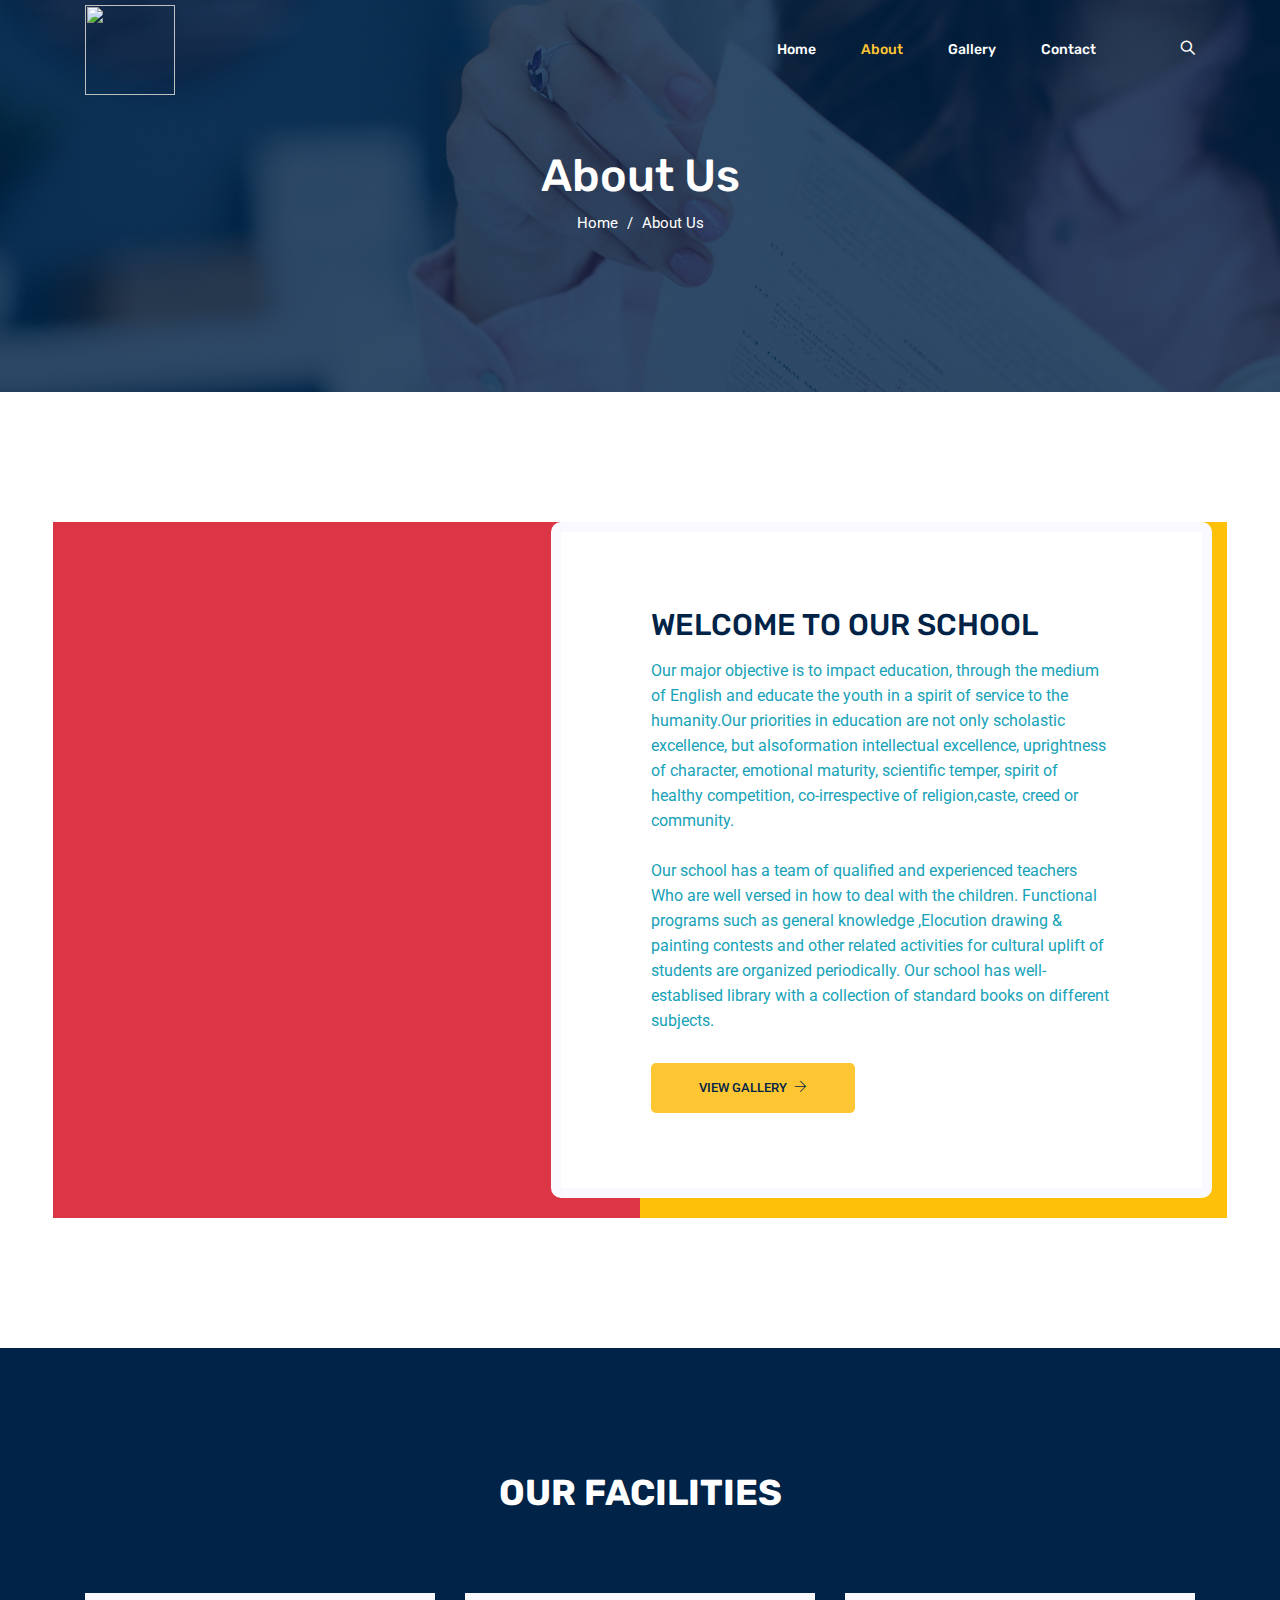
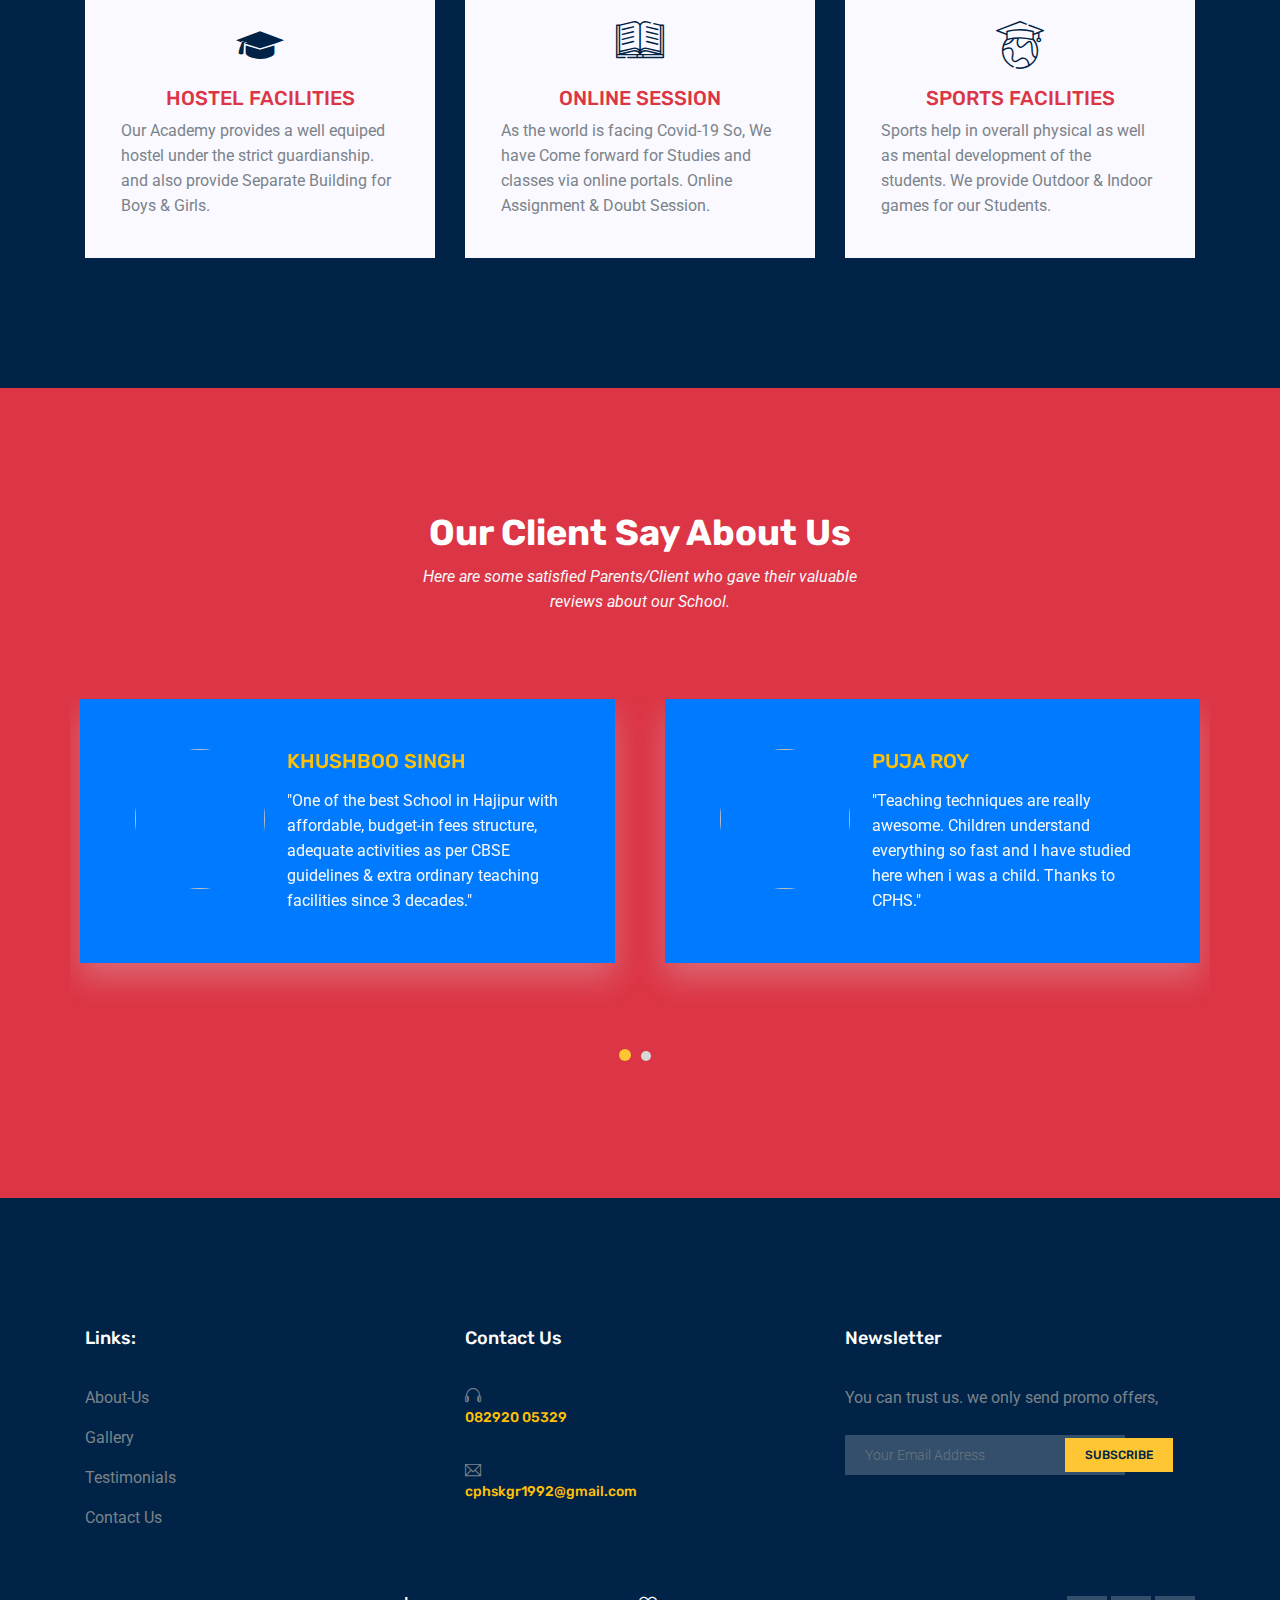
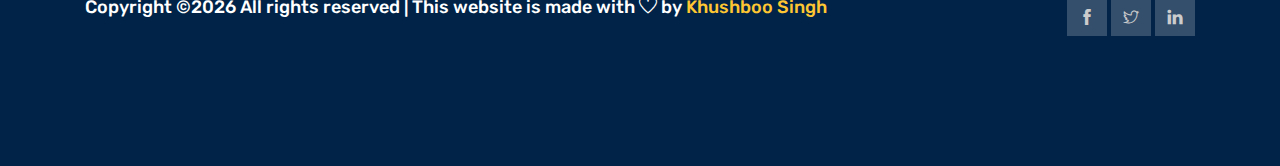
==== commit 46119ca0: "Update about-us.html" ====
--- a/edit/about-us.html
+++ b/edit/about-us.html
@@ -200,13 +200,14 @@
            
       </div>
     </section> 
+
     <!--================ Start Testimonial Area =================-->
-        <div class="testimonial_area section_gap bg-danger">
+    <div class="testimonial_area section_gap bg-danger">
       <div class="container">
         <div class="row justify-content-center">
           <div class="col-lg-5">
             <div class="main_title">
-              <h2 class="mb-3 text-white">Our <span class="color-info"> Client</span> say about Us</h2>
+              <h2 class="mb-3 text-white">Our <span class="color-info"> Client</span> Say About Us</h2>
               <p class="text-light">
                 Here are some satisfied Parents/Client who gave their valuable reviews about our School.
               </p>
@@ -218,10 +219,10 @@
           <div class="testi_slider owl-carousel">
             <div class="testi_item bg-primary">
               <div class="row">
-                <div class="col-lg-4 col-md-6">
-                  <img src="https://1.bp.blogspot.com/-zVXsFSAC3Jc/XrWM4Ox2X3I/AAAAAAAAARc/q_80yClohZAoiqAmktwa49wsOVyGBO_IwCLcBGAsYHQ/s320/farewell.jpg" height="170px" alt="" />
-                </div>
-                <div class="col-lg-8">
+                <div class="col-sm-4">
+                  <img style="height: 140px; width: 130px; border-radius: 50%;" src="https://1.bp.blogspot.com/-zVXsFSAC3Jc/XrWM4Ox2X3I/AAAAAAAAARc/q_80yClohZAoiqAmktwa49wsOVyGBO_IwCLcBGAsYHQ/s320/farewell.jpg" alt="" />
+                </div>
+                <div class="col-sm-8">
                   <div class="testi_text">
                     <h4 class="text-warning">KHUSHBOO SINGH</h4>
                     <p class="text-light">
@@ -233,10 +234,10 @@
             </div>
             <div class="testi_item bg-primary">
               <div class="row">
-                <div class="col-lg-4 col-md-6">
-                  <img src="https://1.bp.blogspot.com/-eqS2wGT-n8o/XrWM74-JztI/AAAAAAAAARg/CqFbotwqMDQUviL7KXQYq-IznBqRFAHYwCLcBGAsYHQ/s320/fcc3e513a23071a6a54bd16dd9289138.jpg" height="180px" alt="" />
-                </div>
-                <div class="col-lg-8">
+                <div class="col-sm-4">
+                  <img style="height: 140px; width: 130px; border-radius: 50%;" src="https://1.bp.blogspot.com/-eqS2wGT-n8o/XrWM74-JztI/AAAAAAAAARg/CqFbotwqMDQUviL7KXQYq-IznBqRFAHYwCLcBGAsYHQ/s320/fcc3e513a23071a6a54bd16dd9289138.jpg" alt="" />
+                </div>
+                <div class="col-sm-8">
                   <div class="testi_text">
                     <h4 class="text-warning">PUJA ROY</h4>
                     <p class="text-light">
@@ -248,10 +249,10 @@
             </div>
             <div class="testi_item bg-primary">
               <div class="row">
-                <div class="col-lg-4 col-md-6">
-                  <img src="https://1.bp.blogspot.com/-_h-QJaCr0qk/XrWHO4XKsAI/AAAAAAAAAQs/iz1Tqi0J3eAM-NCasoHsPQcojNaWjp1WwCLcBGAsYHQ/s320/IMG-20200508-WA0024.jpg" height="180px" alt="" />
-                </div>
-                <div class="col-lg-8">
+                <div class="col-sm-4">
+                  <img src="https://1.bp.blogspot.com/-_h-QJaCr0qk/XrWHO4XKsAI/AAAAAAAAAQs/iz1Tqi0J3eAM-NCasoHsPQcojNaWjp1WwCLcBGAsYHQ/s320/IMG-20200508-WA0024.jpg" style="height: 140px; width: 130px; border-radius: 50%;" alt="" />
+                </div>
+                <div class="col-sm-8">
                   <div class="testi_text">
                     <h4 class="text-warning">SHWETA BHARTI</h4>
                     <p class="text-light">
@@ -263,10 +264,10 @@
             </div>
              <div class="testi_item bg-primary">
               <div class="row">
-                <div class="col-lg-4 col-md-6">
-                  <img src="https://1.bp.blogspot.com/-D3RpJlhhxNQ/XrWN5Dlyh7I/AAAAAAAAARw/yN8vStmO86cN-2aqHJMtpAPHwQPZSav3ACLcBGAsYHQ/s1600/prince%2Bsir.jpg" height="170px" alt="" />
-                </div>
-                <div class="col-lg-8">
+                <div class="col-sm-4">
+                  <img src="https://1.bp.blogspot.com/-D3RpJlhhxNQ/XrWN5Dlyh7I/AAAAAAAAARw/yN8vStmO86cN-2aqHJMtpAPHwQPZSav3ACLcBGAsYHQ/s1600/prince%2Bsir.jpg" style="height: 140px; width: 130px; border-radius: 50%;" alt="" />
+                </div>
+                <div class="col-sm-8">
                   <div class="testi_text">
                     <h4 class="text-warning">PRINCE CHAUHAN</h4>
                     <p class="text-light">
